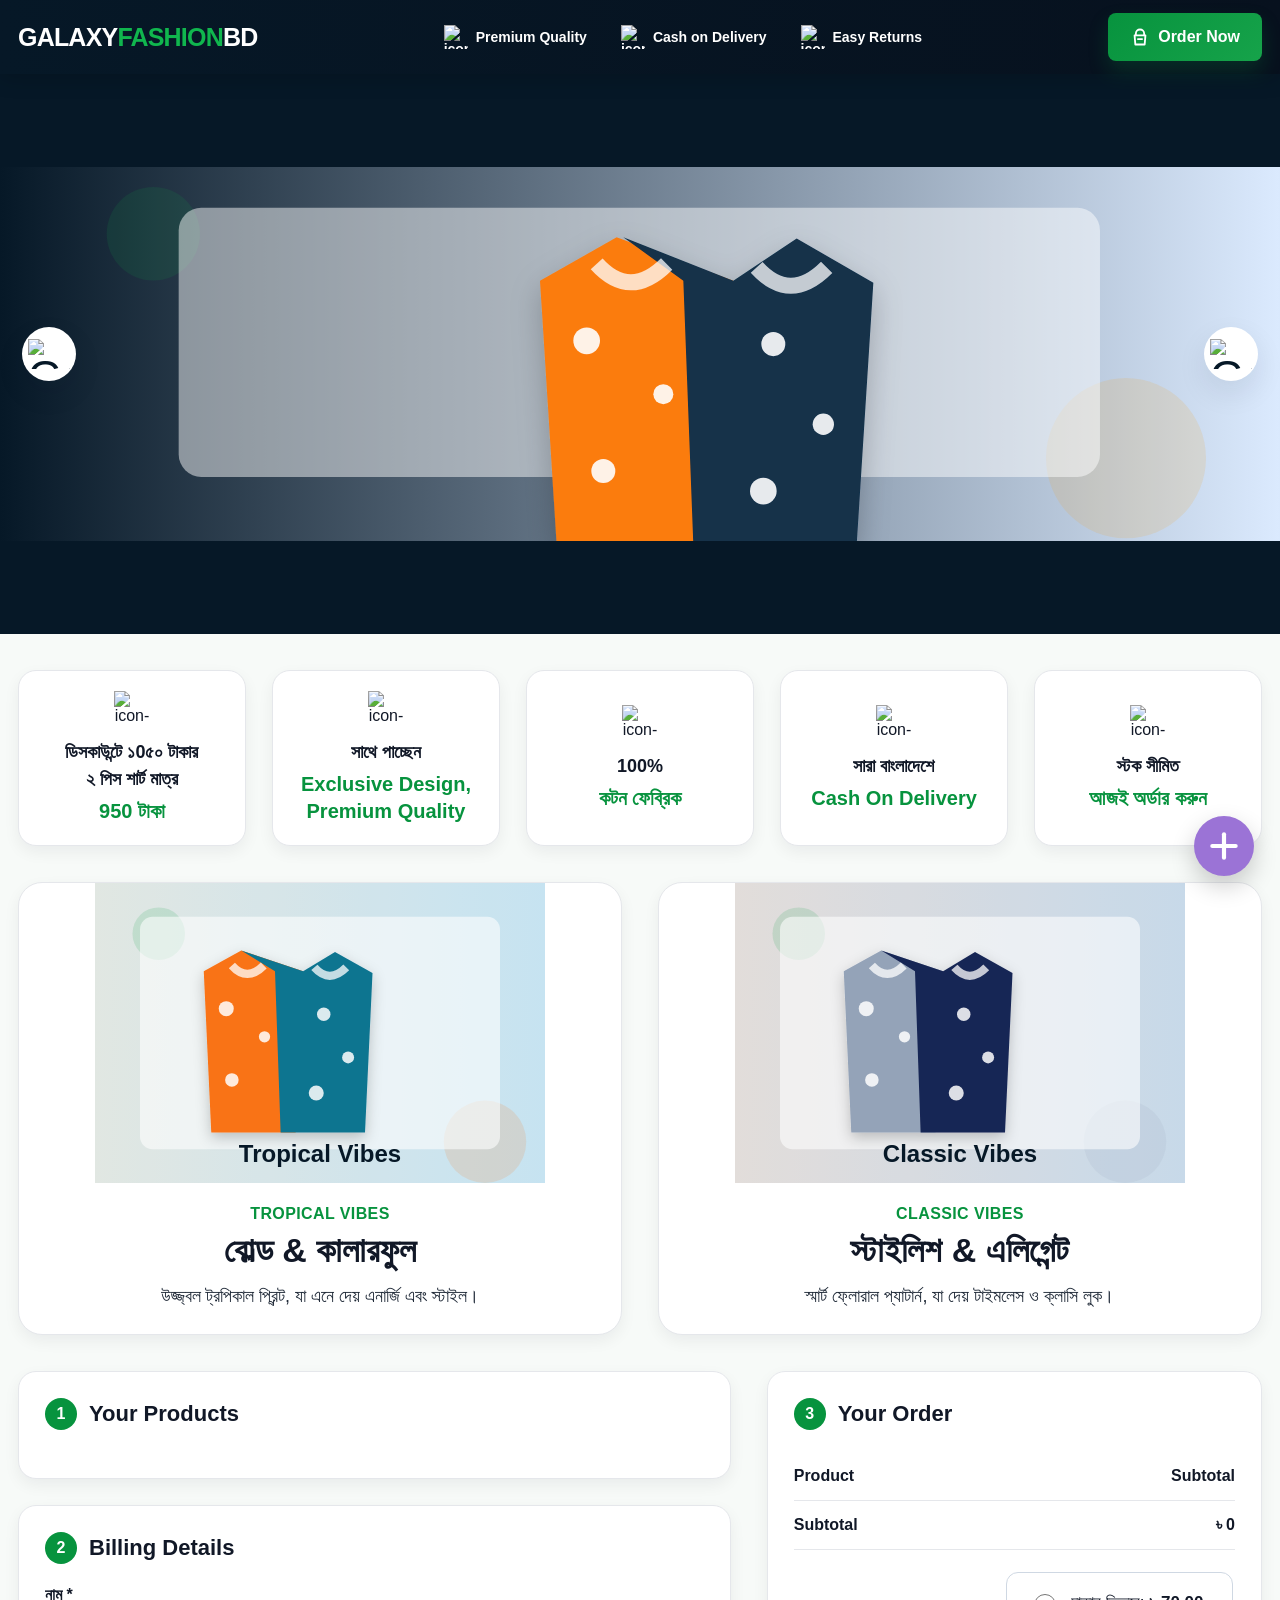
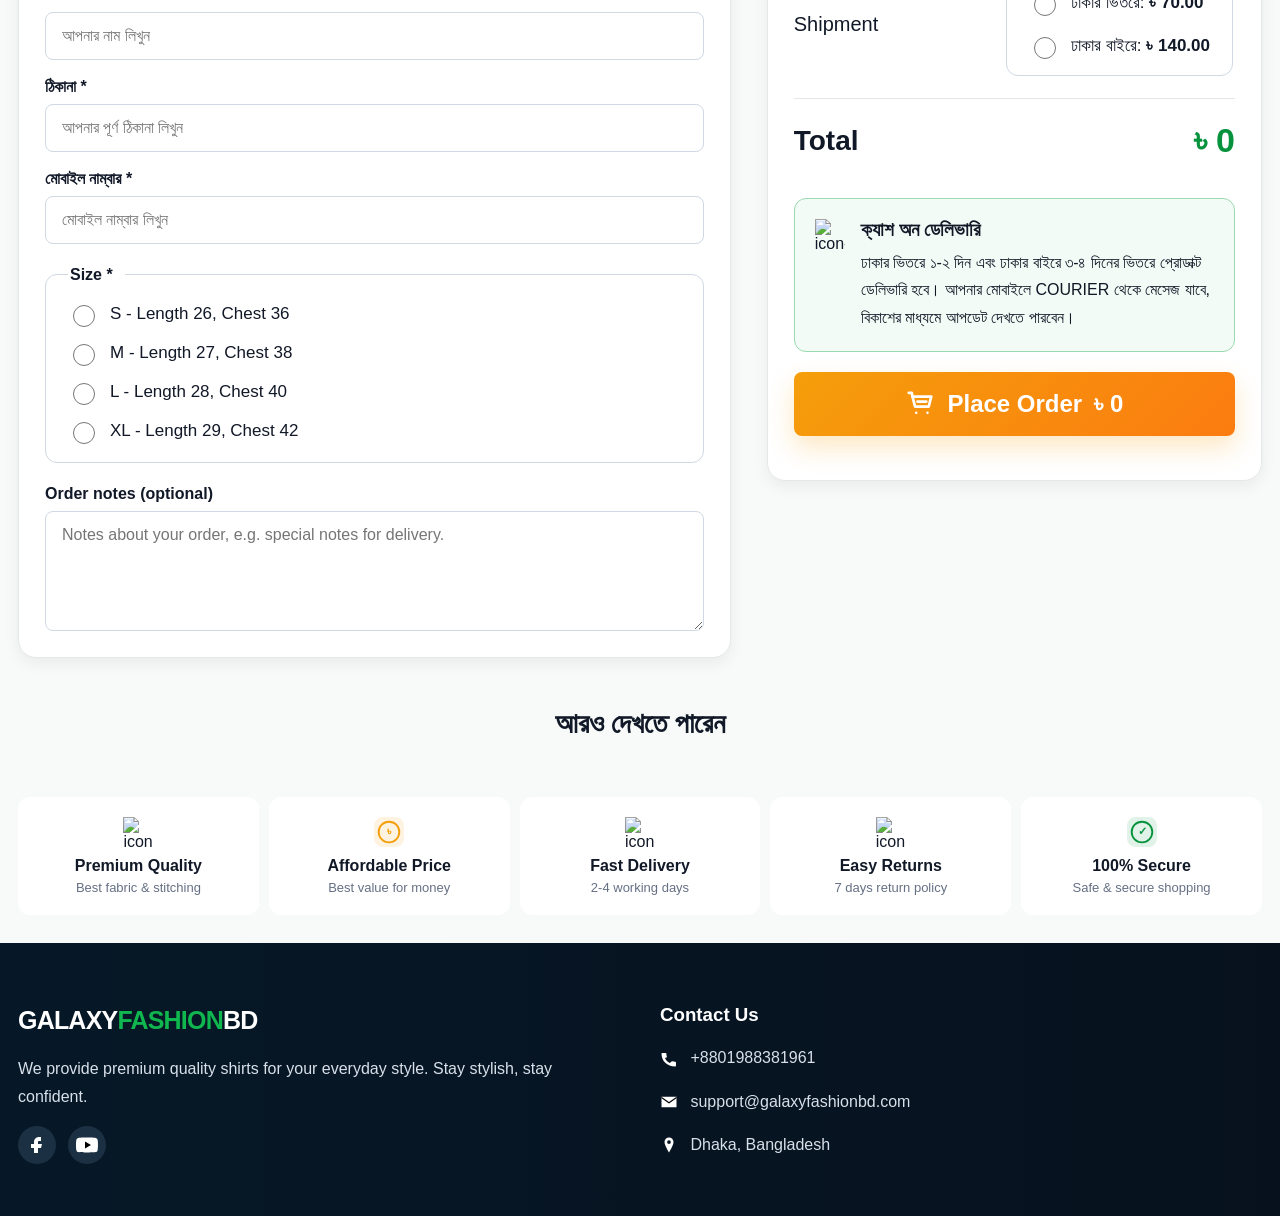
==== index.html @ 57e88d0b "Updted" ====
<!DOCTYPE html>
<html lang="bn">
<head>
  <meta charset="UTF-8" />
  <meta name="viewport" content="width=device-width, initial-scale=1.0" />
  <title>Galaxy Fashion BD | Premium Shirt Combo</title>
  <meta name="description" content="Galaxy Fashion BD থেকে প্রিমিয়াম কোয়ালিটির ট্রেন্ডি শার্ট কম্বো অর্ডার করুন। ১০০% কটন ফেব্রিক, ক্যাশ অন ডেলিভারি ও দ্রুত ডেলিভারি সুবিধা।" />
  <meta name="keywords" content="Galaxy Fashion BD, shirt combo Bangladesh, premium shirt, cotton shirt, cash on delivery shirt, men fashion BD" />
  <meta name="author" content="Galaxy Fashion BD" />
  <meta name="robots" content="index, follow" />

  <!-- Open Graph / Facebook -->
  <meta property="og:title" content="Galaxy Fashion BD | Premium Shirt Combo" />
  <meta property="og:description" content="প্রিমিয়াম কোয়ালিটির ট্রেন্ডি শার্ট কম্বো এখনই অর্ডার করুন। Cash On Delivery Available." />
  <meta property="og:image" content="https://yourdomain.com/assets/og-image.jpg" />
  <meta property="og:url" content="https://yourdomain.com/" />
  <meta property="og:type" content="website" />

  <!-- Twitter Card -->
  <meta name="twitter:card" content="summary_large_image" />
  <meta name="twitter:title" content="Galaxy Fashion BD | Premium Shirt Combo" />
  <meta name="twitter:description" content="Premium shirt combo with Cash On Delivery in Bangladesh." />
  <meta name="twitter:image" content="https://yourdomain.com/assets/og-image.jpg" />

  <!-- Favicon -->
  <link rel="icon" type="image/png" href="assets/favicon.png" />
  <link rel="apple-touch-icon" href="assets/apple-touch-icon.png" />

  <!-- Canonical URL -->
  <link rel="canonical" href="https://yourdomain.com/" />

  <link rel="stylesheet" href="styles.css" />
</head>
<body>
  <!-- ================= HEADER SECTION START ================= -->
  <header class="site-header">
    <div class="container header-inner">
      <a class="brand" href="#top">GALAXY<span>FASHION</span>BD</a>

      <nav class="header-trust" aria-label="Trust highlights">
        <span><img src="assets/icon-premium-quality.svg" alt="icon-premium-quality"/> Premium Quality</span>
        <span><img src="assets/icon-cash-on-delivery.svg" alt="icon-cash-on-delivery"/> Cash on Delivery</span>
        <span><img src="assets/icon-easy-returns.svg" alt="icon-easy-returns"/> Easy Returns</span>
      </nav>

      <a class="header-btn" href="#order"><img src="assets/order-now-icon.svg" alt="order-now-icon" /> Order Now</a>
    </div>
  </header>
  <!-- ================= HEADER SECTION END ================= -->

  <main id="top">
    <!-- ================= HERO SLIDER SECTION START =================
      NOTE: Hero section is full width. It is intentionally outside 1140px container.
      Desktop image and mobile image are separate using <picture>.
      Replace hero-desktop/mobile SVG files with your real product banner images.
    =============================================================== -->
    <section class="hero-slider" aria-label="Product hero slider">
      <button class="slider-arrow prev" type="button" aria-label="Previous slide"><img src="assets/left-arrow.png" alt="Galaxy Fashion BD"/></button>

      <div class="hero-track">
        <article class="hero-slide active">
          <picture>
            <source media="(max-width: 767px)" srcset="assets/hero-1-mobile.svg" />
            <img src="assets/hero-1.svg" alt="Galaxy Fashion BD shirt combo banner 1" />
          </picture>
        </article>
        <article class="hero-slide">
          <picture>
            <source media="(max-width: 767px)" srcset="assets/hero-2-mobile.svg" />
            <img src="assets/hero-2.svg" alt="Galaxy Fashion BD shirt combo banner 2" />
          </picture>
        </article>
        <article class="hero-slide">
          <picture>
            <source media="(max-width: 767px)" srcset="assets/hero-3-mobile.svg" />
            <img src="assets/hero-3.svg" alt="Galaxy Fashion BD shirt combo banner 3" />
          </picture>
        </article>
      </div>

      <button class="slider-arrow next" type="button" aria-label="Next slide"><img src="assets/right-arrow.png" alt="Galaxy Fashion BD"/></button>
      <div class="slider-dots" aria-label="Slider dots"></div>
    </section>
    <!-- ================= HERO SLIDER SECTION END ================= -->

    <!-- ================= OFFER HIGHLIGHT CARDS START ================= -->
    <section class="offer-cards section-pad">
      <div class="offer-card"><img src="assets/icon-discount.svg" alt="icon-discount" /><strong>ডিসকাউন্টে ১0৫০ টাকার<br>২ পিস শার্ট মাত্র</strong><b>950 টাকা</b></div>
      <div class="offer-card"><img src="assets/icon-premium-quality.svg" alt="icon-premium-quality" /><strong>সাথে পাচ্ছেন</strong><b>Exclusive Design,<br>Premium Quality</b></div>
      <div class="offer-card"><img src="assets/icon-cotton-fabric.svg" alt="icon-cotton-fabric" /><strong>100%</strong><b>কটন ফেব্রিক</b></div>
      <div class="offer-card"><img src="assets/icon-cash-on-delivery.svg" alt="icon-cash-on-delivery" /><strong>সারা বাংলাদেশে</strong><b>Cash On Delivery</b></div>
      <div class="offer-card"><img src="assets/icon-limited-stock.svg" alt="icon-limited-stock" /><strong>স্টক সীমিত</strong><b>আজই অর্ডার করুন</b></div>
    </section>
    <!-- ================= OFFER HIGHLIGHT CARDS END ================= -->

    <!-- ================= PRODUCT SHOWCASE GRID START ================= -->
    <section class="showcase section-pad">
      <article class="showcase-card">
        <img src="assets/showcase-1.svg" alt="Tropical vibes shirt combo" />
        <div class="showcase-content">
          <span>TROPICAL VIBES</span>
          <h3>বোল্ড & কালারফুল</h3>
          <p>উজ্জ্বল ট্রপিকাল প্রিন্ট, যা এনে দেয় এনার্জি এবং স্টাইল।</p>
        </div>
      </article>

      <article class="showcase-card">
        <img src="assets/showcase-2.svg" alt="Classic vibes shirt combo" />
        <div class="showcase-content">
          <span>CLASSIC VIBES</span>
          <h3>স্টাইলিশ & এলিগেন্ট</h3>
          <p>স্মার্ট ফ্লোরাল প্যাটার্ন, যা দেয় টাইমলেস ও ক্লাসি লুক।</p>
        </div>
      </article>
    </section>
    <!-- ================= PRODUCT SHOWCASE GRID END ================= -->

    <!-- ================= ORDER FORM / CHECKOUT SECTION START =================
      PRICE UPDATE NOTE:
      Main combo price and related product prices are set in script.js products array.
      Delivery charges are set below in data-cost attributes and also handled by JS.
    ======================================================================== -->
    <form id="order" class="section-pad" name="galaxy-fashion-order" method="POST" data-netlify="true" netlify-honeypot="bot-field" action="/thank-you.html">
      <input type="hidden" name="form-name" value="galaxy-fashion-order" />
      <p class="hidden"><label>Don’t fill this out: <input name="bot-field" /></label></p>

      <!-- Hidden fields submitted to Netlify -->
      <input type="hidden" name="order_items" id="orderItemsInput" />
      <input type="hidden" name="product_codes" id="productCodesInput" />
      <input type="hidden" name="subtotal" id="subtotalInput" />
      <input type="hidden" name="delivery_charge" id="deliveryInput" />
      <input type="hidden" name="total_amount" id="totalInput" />

      <div class="checkout">
        <div class="checkout-left">
        <!-- ========== YOUR PRODUCTS START ========== -->
        <section class="panel">
          <h2><span>1</span>Your Products</h2>
          <div id="cartItems" class="cart-items"></div>
        </section>
        <!-- ========== YOUR PRODUCTS END ========== -->

        <!-- ========== BILLING DETAILS START ========== -->
        <section class="panel billing-panel">
          <h2><span>2</span>Billing Details</h2>

          <div class="form-grid simple">
            <label>নাম *<input name="customer_name" required placeholder="আপনার নাম লিখুন" /></label>
            <label>ঠিকানা *<input name="address" required placeholder="আপনার পূর্ণ ঠিকানা লিখুন" /></label>
            <label>মোবাইল নাম্বার *<input name="phone" required pattern="^(?:\+?88)?01[3-9]\d{8}$" placeholder="মোবাইল নাম্বার লিখুন" /></label>
          </div>

          <fieldset class="size-box">
            <legend>Size *</legend>
            <label><input type="radio" name="size" value="S - Length 26, Chest 36" required /> S - Length 26, Chest 36</label>
            <label><input type="radio" name="size" value="M - Length 27, Chest 38" required /> M - Length 27, Chest 38</label>
            <label><input type="radio" name="size" value="L - Length 28, Chest 40" /> L - Length 28, Chest 40</label>
            <label><input type="radio" name="size" value="XL - Length 29, Chest 42" /> XL - Length 29, Chest 42</label>
          </fieldset>

          <label class="note-label">Order notes (optional)<textarea name="order_note" placeholder="Notes about your order, e.g. special notes for delivery."></textarea></label>
        </section>
        <!-- ========== BILLING DETAILS END ========== -->
      </div>

      <!-- ========== ORDER SUMMARY START ========== -->
      <aside class="checkout-right panel">
        <h2><span>3</span>Your Order</h2>

        <div class="summary-head"><strong>Product</strong><strong>Subtotal</strong></div>
        <div id="summaryItems" class="summary-items"></div>

        <div class="summary-row"><b>Subtotal</b><b id="subtotalText">৳ 0</b></div>

        <div class="shipment-row">
          <span>Shipment</span>
          <fieldset class="shipment-box">
            <!-- Delivery price: Dhaka inside = 70 taka -->
            <label><input type="radio" name="shipment" value="inside_dhaka" data-cost="70" required /> ঢাকার ভিতরে: <b>৳ 70.00</b></label>
            <!-- Delivery price: Dhaka outside = 140 taka -->
            <label><input type="radio" name="shipment" value="outside_dhaka" data-cost="140" /> ঢাকার বাইরে: <b> ৳ 140.00</b></label>
          </fieldset>
        </div>

        <div class="summary-total"><b>Total</b><strong id="totalText">৳ 0</strong></div>

        <div class="delivery-note">
          <img src="assets/icon-cash-on-delivery.svg" alt="icon-cash-on-delivery" />
          <div>
            <h3>ক্যাশ অন ডেলিভারি</h3>
            <p>ঢাকার ভিতরে ১-২ দিন এবং ঢাকার বাইরে ৩-৪ দিনের ভিতরে প্রোডাক্ট ডেলিভারি হবে। আপনার মোবাইলে COURIER থেকে মেসেজ যাবে, বিকাশের মাধ্যমে আপডেট দেখতে পারবেন।</p>
          </div>
        </div>
        <div class="order-button-wrap">
        <button class="place-order" type="submit"><img src="assets/place-order-icon-white.svg" alt="place-order-icon" /> Place Order <span id="buttonTotal">৳ 0</span></button>
      </div>
      </aside>
      </div>
      <!-- ========== ORDER SUMMARY END ========== -->

      
    </form>
    <!-- ================= ORDER FORM / CHECKOUT SECTION END ================= -->

    <!-- ================= RELATED PRODUCTS START ================= -->
    <section class="related section-pad">
      <h2>আরও দেখতে পারেন</h2>
      <div class="product-row" id="relatedProducts"></div>
    </section>
    <!-- ================= RELATED PRODUCTS END ================= -->

    <!-- ================= WHY CHOOSE US START ================= -->
    <section class="why section-pad">
      <div><img src="assets/icon-premium-quality.svg" alt="icon-premium-quality" /><b>Premium Quality</b><span>Best fabric & stitching</span></div>
      <div><img src="assets/icon-price.svg" alt="" /><b>Affordable Price</b><span>Best value for money</span></div>
      <div><img src="assets/icon-fast-delivery.svg" alt="icon-price" /><b>Fast Delivery</b><span>2-4 working days</span></div>
      <div><img src="assets/icon-easy-returns.svg" alt="icon-easy-returns" /><b>Easy Returns</b><span>7 days return policy</span></div>
      <div><img src="assets/icon-secure.svg" alt="icon-secure" /><b>100% Secure</b><span>Safe & secure shopping</span></div>
    </section>
    <!-- ================= WHY CHOOSE US END ================= -->
  </main>

  <!-- ================= FOOTER SECTION START ================= -->
  <footer class="footer">
    <div class="container footer-inner">
      <div>
        <h2>GALAXY<span>FASHION</span>BD</h2>
        <p>We provide premium quality shirts for your everyday style. Stay stylish, stay confident.</p>
        <div class="socials">
          <a href="#"><img src="assets/icon-facebook.svg" alt="Facebook" /></a>
          <a href="#"><img src="assets/icon-youtube.svg" alt="YouTube Icon" /></a>
        </div>
      </div>

      <div>
        <h3>Contact Us</h3>
        <p><img src="assets/icon-phone.svg" alt="phone" /> +8801988381961</p>
        <p><img src="assets/icon-email.svg" alt="email" /> support@galaxyfashionbd.com</p>
        <p><img src="assets/icon-location.svg" alt="location" /> Dhaka, Bangladesh</p>
      </div>
    </div>
  </footer>
  <!-- ================= FOOTER SECTION END ================= -->

  <!-- ================= FLOATING CONTACT BUTTON START ================= -->
  <div class="fab collapsed" id="fab">
    <a class="fab-action" href="tel:+8801988381961"><img src="assets/icon-phone.svg" alt="Call" /></a>
    <a class="fab-action" href="https://wa.me/8801988381961?text=আমি%20এই%20প্রোডাক্টটি%20সম্পর্কে%20জানতে%20চাই" target="_blank" rel="noopener"><img src="assets/whatsapp.png" alt="WhatsApp" /></a>
    <button class="fab-main" type="button" aria-label="Open contact buttons"><span><img src="assets/plus-icon-white.svg" alt="Galaxy Fashion BD"/></span></button>
  </div>
  <!-- ================= FLOATING CONTACT BUTTON END ================= -->

  <!-- ================= PRODUCT LIGHTBOX START ================= -->
  <div class="lightbox" id="lightbox" aria-hidden="true">
    <button class="lightbox-close" type="button" aria-label="Close lightbox"><img src="assets/close.png" alt="Close"/></button>
    <div class="lightbox-content">
      <button class="lightbox-arrow lb-prev" type="button" aria-label="Previous image"><img src="assets/left-arrow.png" alt="arrow"/></button>
      <img id="lightboxImage" alt="Product preview" />
      <button class="lightbox-arrow lb-next" type="button" aria-label="Next image"><img src="assets/right-arrow.png" alt="arrow"/></button>
    </div>
    <div class="lightbox-thumbs" id="lightboxThumbs"></div>
  </div>
  <!-- ================= PRODUCT LIGHTBOX END ================= -->

  <script src="script.js"></script>
</body>
</html>
---- styles.css ----
/* =========================================================
   GALAXY FASHION BD - GLOBAL DESIGN VARIABLES
   Change font, colors, spacing, radius, container width here.
========================================================= */
:root {
   --container-width: 1440px;
   /* Main content container width */
   --container-gap: 36px;

   --font-family: Inter, "Segoe UI", Arial, sans-serif;
   --font-size-base: 16px;
   --font-size-small: 14px;
   --font-size-h2: 22px;
   --font-size-h3: 20px;

   --color-dark: #061827;
   --color-dark-2: #09243a;
   --color-green: #07933e;
   --color-green-2: #16a34a;
   --color-orange: #f59e0b;
   --color-orange-2: #fb7c10;
   --color-bg: #f7faf8;
   --color-card: #ffffff;
   --color-text: #111827;
   --color-muted: #667085;
   --color-border: #e5e7eb;
   --color-soft-green: #f2fbf5;

   --radius-sm: 8px;
   --radius-md: 12px;
   --radius-lg: 18px;
   --radius-xl: 24px;

   --shadow-sm: 0 6px 16px rgba(6, 24, 39, .06);
   --shadow-md: 0 12px 30px rgba(6, 24, 39, .09);
   --shadow-hover: 0 18px 38px rgba(6, 24, 39, .16);

   --space-xs: 8px;
   --space-sm: 12px;
   --space-md: 18px;
   --space-lg: 26px;
   --space-xl: 36px;
   --header-height: 74px;
}

/* ================= RESET / BASE START ================= */
* {
   box-sizing: border-box
}

html {
   scroll-behavior: smooth
}

body {
   margin: 0;
   font-family: var(--font-family);
   font-size: var(--font-size-base);
   background: var(--color-bg);
   color: var(--color-text)
}

img {
   max-width: 100%;
   display: block
}

a {
   text-decoration: none;
   color: inherit
}

button,
input,
textarea {
   font-family: inherit
}

.hidden {
   display: none !important
}

.container,
.section-pad {
   width: min(var(--container-width), calc(100% - var(--container-gap)));
   margin-inline: auto
}

/* ================= RESET / BASE END ================= */

/* ================= HEADER SECTION START ================= */
.site-header {
   position: sticky;
   top: 0;
   z-index: 50;
   height: var(--header-height);
   background: linear-gradient(90deg, var(--color-dark), #07111e);
   color: #fff;
   box-shadow: 0 4px 20px rgba(0, 0, 0, .18)
}

.header-inner {
   height: 100%;
   display: flex;
   align-items: center;
   justify-content: space-between;
   gap: var(--space-md)
}

.brand,
.footer h2 {
   font-weight: 900;
   font-size: 25px;
   letter-spacing: -.8px;
   white-space: nowrap
}

.brand span,
.footer span {
   color: #10b64e
}

.header-trust {
   display: flex;
   align-items: center;
   gap: 34px;
   font-weight: 800;
   font-size: var(--font-size-small)
}

.header-trust span,
.header-btn {
   display: inline-flex;
   align-items: center;
   gap: 8px
}

.header-trust img {
   width: 24px;
   height: 24px;
   object-fit: contain
}

.header-btn {
   background: linear-gradient(135deg, var(--color-green), var(--color-green-2));
   color: #fff;
   border: 0;
   border-radius: var(--radius-sm);
   padding: 14px 22px;
   font-weight: 900;
   box-shadow: 0 10px 20px rgba(7, 147, 62, .22)
}

.header-btn img {
   width: 20px;
   height: 20px
}

/* ================= HEADER SECTION END ================= */

/* ================= HERO SLIDER START =================
   Hero is full width and only image based.
====================================================== */
.hero-slider {
   position: relative;
   overflow: hidden;
   background: var(--color-dark)
}

.hero-track {
   height: 560px;
   position: relative
}

.hero-slide {
   position: absolute;
   inset: 0;
   opacity: 0;
   visibility: hidden;
   transition: opacity .55s ease, visibility .55s ease
}

.hero-slide.active {
   opacity: 1;
   visibility: visible
}

.hero-slide picture,
.hero-slide img {
   width: 100%;
   height: 100%;
   display: block
}

.hero-slide img {
   object-fit: contain;
}

.slider-arrow {
   position: absolute;
   top: 50%;
   transform: translateY(-50%);
   z-index: 4;
   width: 54px;
   height: 54px;
   border-radius: 50%;
   border: 0;
   background: #fff;
   color: var(--color-dark);
   font-size: 44px;
   line-height: 1;
   cursor: pointer;
   box-shadow: var(--shadow-md);
   display: flex;
   justify-content: center;
   align-items: center;
}
.slider-arrow img{
   height: 30px;
}

.slider-arrow.prev {
   left: 22px
}

.slider-arrow.next {
   right: 22px
}

.slider-dots {
   position: absolute;
   left: 50%;
   bottom: 28px;
   transform: translateX(-50%);
   display: flex;
   gap: 10px;
   z-index: 5
}

.slider-dots button {
   width: 13px;
   height: 13px;
   border-radius: 999px;
   border: 0;
   background: rgba(255, 255, 255, .72);
   cursor: pointer;
   transition: .25s
}

.slider-dots button.active {
   width: 34px;
   background: var(--color-green)
}

/* ================= HERO SLIDER END ================= */

/* ================= OFFER HIGHLIGHT CARDS START ================= */
.offer-cards {
   display: grid;
   grid-template-columns: repeat(5, 1fr);
   gap: var(--space-lg);
   padding: var(--space-xl) 0
}

.offer-card {
   background: var(--color-card);
   border: 1px solid var(--color-border);
   border-radius: var(--radius-lg);
   min-height: 150px;
   display: flex;
   flex-direction: column;
   align-items: center;
   justify-content: center;
   text-align: center;
   padding: 20px;
   box-shadow: var(--shadow-sm);
   transition: transform .25s ease, box-shadow .25s ease, border-color .25s ease
}

.offer-card:hover {
   transform: translateY(-5px);
   box-shadow: var(--shadow-hover);
   border-color: #b8e2c7
}

.offer-card img {
   width: 36px;
   height: 36px;
   object-fit: contain;
   margin-bottom: 12px
}

.offer-card strong {
   line-height: 1.45;
   font-size: 18px
}

.offer-card b {
   color: var(--color-green);
   font-size: 20px;
   margin-top: 6px;
   line-height: 1.35
}

/* ================= OFFER HIGHLIGHT CARDS END ================= */

/* ================= PRODUCT SHOWCASE GRID START ================= */
.showcase {
   display: grid;
   grid-template-columns: repeat(2, 1fr);
   gap: var(--space-xl);
   padding-bottom: var(--space-xl)
}

.showcase-card {
   background: var(--color-card);
   border: 1px solid var(--color-border);
   border-radius: var(--radius-xl);
   overflow: hidden;
   box-shadow: var(--shadow-sm);
   transition: transform .25s ease, box-shadow .25s ease
}

.showcase-card:hover {
   transform: translateY(-4px);
   box-shadow: var(--shadow-hover)
}

.showcase-card>img {
   width: 100%;
   height: 300px;
   object-fit: contain;
}

.showcase-content {
   padding: 22px 26px;
   text-align: center
}

.showcase-content span {
   color: var(--color-green);
   font-weight: 900;
   letter-spacing: .4px
}

.showcase-content h3 {
   font-size: 34px;
   margin: 8px 0 12px;
   line-height: 1.15
}

.showcase-content p {
   font-size: 18px;
   line-height: 1.65;
   margin: 0;
   color: #1f2937
}

/* ================= PRODUCT SHOWCASE GRID END ================= */

/* ================= CHECKOUT SECTION START ================= */
.checkout {
   display: grid;
   grid-template-columns: 1.18fr .82fr;
   gap: var(--space-xl);
   align-items: start;
   padding-bottom: 0
}

.checkout-left {
   display: grid;
   gap: var(--space-lg)
}

.panel {
   background: var(--color-card);
   border: 1px solid var(--color-border);
   border-radius: var(--radius-lg);
   box-shadow: var(--shadow-sm);
   padding: 26px
}

.panel h2 {
   display: flex;
   align-items: center;
   gap: 12px;
   margin: 0 0 22px;
   font-size: var(--font-size-h2)
}

.panel h2 span {
   width: 32px;
   height: 32px;
   border-radius: 50%;
   background: var(--color-green);
   color: #fff;
   display: grid;
   place-items: center;
   font-size: 16px;
   font-weight: 900
}

/* ================= CHECKOUT SECTION END ================= */

/* ================= CART / YOUR PRODUCTS START ================= */
.cart-items {
   display: grid;
   gap: 16px
}

.cart-item {
   display: grid;
   grid-template-columns: 92px 1fr auto;
   align-items: center;
   gap: 16px;
   border: 1px solid var(--color-border);
   border-radius: var(--radius-md);
   padding: 16px;
   background: #fff;
   transition: .25s
}

.cart-item:first-child {
   border-color: #a7e0b9;
   background: linear-gradient(90deg, #f4fff7, #fff)
}

.cart-item:hover {
   box-shadow: var(--shadow-sm)
}

.cart-item img {
   width: 86px;
   height: 76px;
   object-fit: cover;
   border-radius: 8px
}

.cart-item h3 {
   font-size: 16px;
   margin: 0 0 4px
}

.cart-item p {
   margin: 3px 0;
   color: var(--color-muted);
   font-size: 13px
}

.qty {
   margin-top: 10px;
   display: inline-flex;
   align-items: center;
   border: 1px solid var(--color-border);
   border-radius: 8px;
   overflow: hidden;
   background: #fff
}

.qty button {
   width: 38px;
   height: 32px;
   border: 0;
   background: #fff;
   font-size: 20px;
   cursor: pointer
}

.qty span {
   min-width: 44px;
   text-align: center;
   border-inline: 1px solid var(--color-border);
   height: 32px;
   line-height: 32px
}

.item-price {
   font-weight: 900;
   font-size: 18px;
   white-space: nowrap
}

/* ================= CART / YOUR PRODUCTS END ================= */

/* ================= BILLING DETAILS FORM START ================= */
.form-grid.simple {
   display: grid;
   gap: 18px
}

.form-grid label,
.note-label {
   display: grid;
   gap: 8px;
   font-weight: 800
}

input,
textarea {
   width: 100%;
   border: 1px solid #cfd8e3;
   border-radius: var(--radius-sm);
   padding: 14px 16px;
   font-size: 16px;
   background: #fff;
   outline: none;
   
}

input:focus,
textarea:focus {
   border-color: var(--color-green);
   box-shadow: 0 0 0 4px rgba(7, 147, 62, .12)
}

.size-box {
   border: 1px solid #cfd8e3;
   border-radius: var(--radius-md);
   padding: 18px 22px;
   margin: 22px 0;
   display: grid;
   gap: 14px
}

.size-box legend {
   font-weight: 900;
   padding-right: 12px
}

.size-box label {
   display: flex;
   align-items: center;
   gap: 12px;
   font-size: 17px;
   cursor: pointer
}

.size-box input {
   width: 22px;
   height: 22px;
   accent-color: var(--color-green)
}

textarea {
   min-height: 120px;
   resize: vertical
}

.note-label {
   margin-top: 0
}

/* ================= BILLING DETAILS FORM END ================= */

/* ================= ORDER SUMMARY START ================= */
.checkout-right {
   position: sticky;
   top: calc(var(--header-height) + 20px)
}

.summary-head,
.summary-row,
.summary-total {
   display: flex;
   align-items: center;
   justify-content: space-between;
   gap: 20px;
   padding: 15px 0;
   border-bottom: 1px solid var(--color-border)
}

.summary-item {
   display: grid;
   grid-template-columns: 70px 1fr auto;
   align-items: center;
   gap: 14px;
   padding: 14px 0;
   border-bottom: 1px solid var(--color-border)
}

.summary-item img {
   width: 64px;
   height: 64px;
   object-fit: cover;
   border-radius: 7px
}

.summary-item h3 {
   font-size: 16px;
   margin: 0 0 4px
}

.summary-item p {
   margin: 0;
   color: var(--color-muted)
}

.shipment-row {
   display: grid;
   grid-template-columns: 1fr auto;
   align-items: center;
   gap: 18px;
   padding: 22px 0;
   border-bottom: 1px solid var(--color-border)
}

.shipment-row>span {
   font-size: 20px
}

.shipment-box {
   border: 1px solid #cfd8e3;
   border-radius: var(--radius-md);
   padding: 16px 22px;
   display: grid;
   gap: 16px;
   min-width: 220px
}

.shipment-box label {
   font-size: 17px;
   line-height: 1.6;
   cursor: pointer
}

.shipment-box input {
   width: 22px;
   height: 22px;
   margin-right: 10px;
   accent-color: var(--color-green);
   vertical-align: middle
}

.summary-total {
   border-bottom: 0;
   padding-top: 22px
}
.summary-total b{
      font-size: 28px
   }

.summary-total strong {
   font-size: 34px;
   color: var(--color-green)
}

.delivery-note {
   display: flex;
   gap: 16px;
   border: 1px solid #9bd9b2;
   background: var(--color-soft-green);
   border-radius: var(--radius-md);
   padding: 20px;
   margin-top: 22px
}

.delivery-note img {
   width: 30px;
   height: 30px
}

.delivery-note h3 {
   margin: 0 0 8px
}

.delivery-note p {
   margin: 0;
   line-height: 1.7
}

.order-button-wrap {
   grid-column: 1/-1;
   background: #fff;
   padding: 0 0 18px;
   border-radius: 0 0 var(--radius-lg) var(--radius-lg);
   margin-top: 20px;
}

.place-order {
   width: 100%;
   min-height: 64px;
   background: linear-gradient(135deg, var(--color-orange), var(--color-orange-2));
   color: #fff;
   border: 0;
   border-radius: var(--radius-sm);
   font-size: 24px;
   font-weight: 900;
   display: flex;
   align-items: center;
   justify-content: center;
   gap: 12px;
   cursor: pointer;
   box-shadow: 0 12px 26px rgba(245, 158, 11, .24)
}

.place-order img {
   width: 30px;
}

/* ================= ORDER SUMMARY END ================= */

/* ================= RELATED PRODUCTS START ================= */
.related {
   margin-top: 50px;
   text-align: center
}

.related h2 {
   margin: 0 0 20px;
   font-size: 28px
}

.product-row {
   display: grid;
   grid-template-columns: repeat(5, 1fr);
   gap: 22px
}

.product-card {
   background: #fff;
   border: 1px solid var(--color-border);
   border-radius: 14px;
   overflow: hidden;
   box-shadow: var(--shadow-sm);
   transition: transform .25s ease, box-shadow .25s ease
}

.product-card:hover {
   transform: translateY(-5px);
   box-shadow: var(--shadow-hover)
}

.product-card img {
   height: 170px;
   width: 100%;
   object-fit: cover;
   cursor: zoom-in
}

.product-card h3 {
   font-size: 15px;
   margin: 14px 10px 4px
}

.product-card b {
   color: var(--color-green)
}

.add-btn {
   width: calc(100% - 26px);
   margin: 13px;
   border: 1px solid var(--color-green);
   background: #fff;
   color: var(--color-green);
   border-radius: 6px;
   height: 40px;
   font-weight: 900;
   cursor: pointer
}

.add-btn.added {
   background: var(--color-green);
   color: #fff
}

/* ================= RELATED PRODUCTS END ================= */

/* ================= WHY CHOOSE US START ================= */
.why {
   display: grid;
   grid-template-columns: repeat(5, 1fr);
   gap: 10px;
   text-align: center;
   margin-top: 36px
}

.why div {
   background: #fff;
   padding: 20px;
   border-radius: 12px
}

.why img {
   width: 30px;
   height: 30px;
   margin: 0 auto 10px
}

.why b,
.why span {
   display: block
}

.why span {
   font-size: 13px;
   color: var(--color-muted);
   margin-top: 5px
}

/* ================= WHY CHOOSE US END ================= */

/* ================= FOOTER SECTION START ================= */
.footer {
   background: linear-gradient(90deg, var(--color-dark), #07111e);
   color: #fff;
   margin-top: 28px;
   padding: 42px 0
}

.footer-inner {
   display: grid;
   grid-template-columns: 1fr 1fr;
   gap: 40px
}

.footer p {
   color: #d8e0ea;
   line-height: 1.7
}

.footer p img {
   width: 18px;
   height: 18px;
   display: inline-block;
   vertical-align: middle;
   margin-right: 8px
}

.socials {
   display: flex;
   gap: 12px
}

.socials a {
   width: 38px;
   height: 38px;
   border-radius: 50%;
   background: #1b3043;
   display: grid;
   place-items: center
}

.socials img {
   width: 24px;
   height: 24px
}

/* ================= FOOTER SECTION END ================= */

/* ================= FLOATING CONTACT BUTTON START ================= */
.fab {
   position: fixed;
   right: 26px;
   bottom: 24px;
   z-index: 80;
   display: flex;
   gap: 12px;
   align-items: center
}

.fab-action,
.fab-main {
   width: 60px;
   height: 60px;
   border-radius: 50%;
   border: 0;
   display: grid;
   place-items: center;
   box-shadow: 0 10px 24px #0003;
   transition: transform .28s ease, opacity .28s ease
}

.fab-action:first-child {
   background: #10d883
}

.fab-action:nth-child(2) {
   background: #25d366
}

.fab-action img {
   width: 40px;
}

.fab-main {
   background: #9b73d6;
   color: #fff;
   cursor: pointer;
   font-size: 34px
}

.fab-main span {
   display: block;
   line-height: 1;
   transition: transform .28s ease
}
.fab-main span img{
   height: 40px;
}

.fab:not(.collapsed) .fab-main span {
   transform: rotate(45deg)
}

.fab.collapsed .fab-action {
   opacity: 0;
   transform: translateX(22px) scale(.8);
   pointer-events: none
}

/* ================= FLOATING CONTACT BUTTON END ================= */

/* ================= LIGHTBOX START ================= */
.lightbox {
   position: fixed;
   inset: 0;
   background: rgba(0, 0, 0, .82);
   z-index: 100;
   display: none;
   align-items: center;
   justify-content: center;
   flex-direction: column;
   padding: 28px
}

.lightbox.open {
   display: flex
}

.lightbox-content {
   position: relative;
   display: flex;
   align-items: center;
   justify-content: center
}

.lightbox-content>img {
   height: 300px;
   width: 40vw;
   border-radius: 16px;
   background: #fff;
   box-shadow: 0 20px 70px rgba(0, 0, 0, .35)
}

.lightbox-close,
.lightbox-arrow {
   position: absolute;
   border: 0;
   border-radius: 50%;
   background: #fff;
   color: #111;
   cursor: pointer;
   z-index: 2
}

.lightbox-close {
   top: 22px;
   right: 24px;
   width: 54px;
   height: 54px;
   font-size: 38px
}

.lightbox-arrow {
   top: 50%;
   transform: translateY(-50%);
   width: 54px;
   height: 54px;
   font-size: 40px;
   display: flex;
   justify-content: center;
   align-items: center;
}
.lightbox-arrow img{
   height: 30px;
}

.lb-prev {
   left: -78px
}

.lb-next {
   right: -78px
}

.lightbox-thumbs {
   display: flex;
   gap: 10px;
   margin-top: 16px
}

.lightbox-thumbs img {
   width: 78px;
   height: 62px;
   object-fit: cover;
   border: 3px solid transparent;
   border-radius: 8px;
   cursor: pointer;
   background: #fff
}

.lightbox-thumbs img.active {
   border-color: var(--color-green)
}

/* ================= LIGHTBOX END ================= */

/* ================= RESPONSIVE START ================= */
@media(max-width:1100px) {
   .header-trust {
      display: none
   }

   .offer-cards,
   .why {
      grid-template-columns: repeat(2, 1fr)
   }

   .showcase,
   .checkout {
      grid-template-columns: 1fr
   }

   .checkout-right {
      position: static
   }

   .product-row {
      grid-template-columns: repeat(2, 1fr)
   }

   .order-button-wrap {
      padding-top: 0
   }

   .lightbox-content>img {
      max-width: 74vw
   }

   .lb-prev {
      left: -64px
   }

   .lb-next {
      right: -64px
   }
}

@media(max-width:767px) {
   :root {
      --container-gap: 22px;
      --header-height: 66px
   }

   .brand {
      font-size: 20px
   }

   .header-btn {
      padding: 11px 12px;
      font-size: 13px
   }

   .hero-track {
      height: 430px
   }

   .slider-arrow {
      width: 40px;
      height: 40px;
      font-size: 32px
   }
   .slider-arrow img{
   height: 20px;
}

   .slider-arrow.prev {
      left: 12px
   }

   .slider-arrow.next {
      right: 12px
   }

   .offer-cards {
      grid-template-columns: 1fr;
      gap: 14px
   }

   .offer-card {
      min-height: 125px
   }

   .showcase {
      gap: 18px
   }

   .showcase-card>img {
      height: 230px
   }

   .showcase-content h3 {
      font-size: 28px
   }

   .checkout {
      width: 100%;
      gap: 18px
   }

   .panel {
      padding: 18px
   }

   .cart-item {
      grid-template-columns: 64px 1fr;
      position: relative
   }

   .cart-item img {
      width: 60px;
      height: 60px
   }

   .item-price {
      grid-column: 2;
      text-align: left
   }

   .summary-item {
      grid-template-columns: 55px 1fr auto
   }

   .summary-item img {
      width: 50px;
      height: 50px
   }

   .shipment-row {
      grid-template-columns: 1fr
   }

   .shipment-box {
      margin-top: 12px;
      width: 100%
   }
   .summary-total b{
      font-size: 22px
   }


   .summary-total strong {
      font-size: 28px
   }

   .delivery-note {
      padding: 16px
   }

   .place-order {
      font-size: 18px
   }

   .product-row {
      grid-template-columns: 1fr
   }

   .why {
      grid-template-columns: 1fr
   }

   .footer-inner {
      grid-template-columns: 1fr
   }

   .footer {
      padding-bottom: 110px
   }

   .fab {
      right: 14px;
      bottom: 16px
   }

   .fab-action,
   .fab-main {
      width: 52px;
      height: 52px
   }
   .fab-action img {
   width: 30px;
}

   .lightbox {
      padding: 18px
   }

   .lightbox-content>img {
      width: 70vw;
      height: 300px;
   }
   .lightbox-arrow img{
      height: 20px;
   }
   .lightbox-close {
      top: 18px;
      right: 18px;
      width: 40px;
      height: 40px;
      font-size: 38px
   }

   .lightbox-arrow {
      width: 35px;
      height: 35px;
   }
   .lb-prev {
      left: -52px
   }

   .lb-next {
      right: -52px
   }

   .lightbox-close {
      width: 35px;
      height: 35px;
      font-size: 34px
   }

   .lightbox-thumbs img {
      width: 52px;
      height: 40px
   }
}

/* ================= RESPONSIVE END ================= */



/* Thank You Page Start */
.thank-you-page {
  min-height: 100vh;
  display: flex;
  align-items: center;
  justify-content: center;
  background: #f6faf7;
  padding: 24px;
}

.thank-you-card {
  max-width: 560px;
  width: 100%;
  background: #ffffff;
  text-align: center;
  padding: 48px 32px;
  border-radius: 24px;
  box-shadow: 0 20px 60px rgba(8, 26, 44, 0.12);
  border: 1px solid #e5e7eb;
}

.thank-you-icon {
  width: 72px;
  height: 72px;
  margin: 0 auto 18px;
}

.thank-you-icon img {
  width: 100%;
  height: 100%;
  object-fit: contain;
}

.thank-you-card h1 {
  font-size: 42px;
  color: #16a34a;
  margin-bottom: 10px;
}

.thank-you-card h2 {
  font-size: 24px;
  color: #081a2c;
  margin-bottom: 16px;
}

.thank-you-card p {
  font-size: 17px;
  line-height: 1.7;
  color: #334155;
}

.thank-you-info {
  margin: 24px 0;
  padding: 18px;
  background: #f0fdf4;
  border: 1px solid #bbf7d0;
  border-radius: 16px;
}

.thank-you-info-item {
  display: flex;
  align-items: center;
  justify-content: center;
  gap: 10px;
  margin: 8px 0;
  font-size: 16px;
  font-weight: 600;
  color: #081a2c;
}

.thank-you-info-item img {
  width: 22px;
  height: 22px;
  object-fit: contain;
}

.thank-you-btn {
  display: inline-flex;
  align-items: center;
  justify-content: center;
  background: #16a34a;
  color: #ffffff;
  padding: 15px 28px;
  border-radius: 12px;
  text-decoration: none;
  font-weight: 700;
}
/* Thank You Page End */
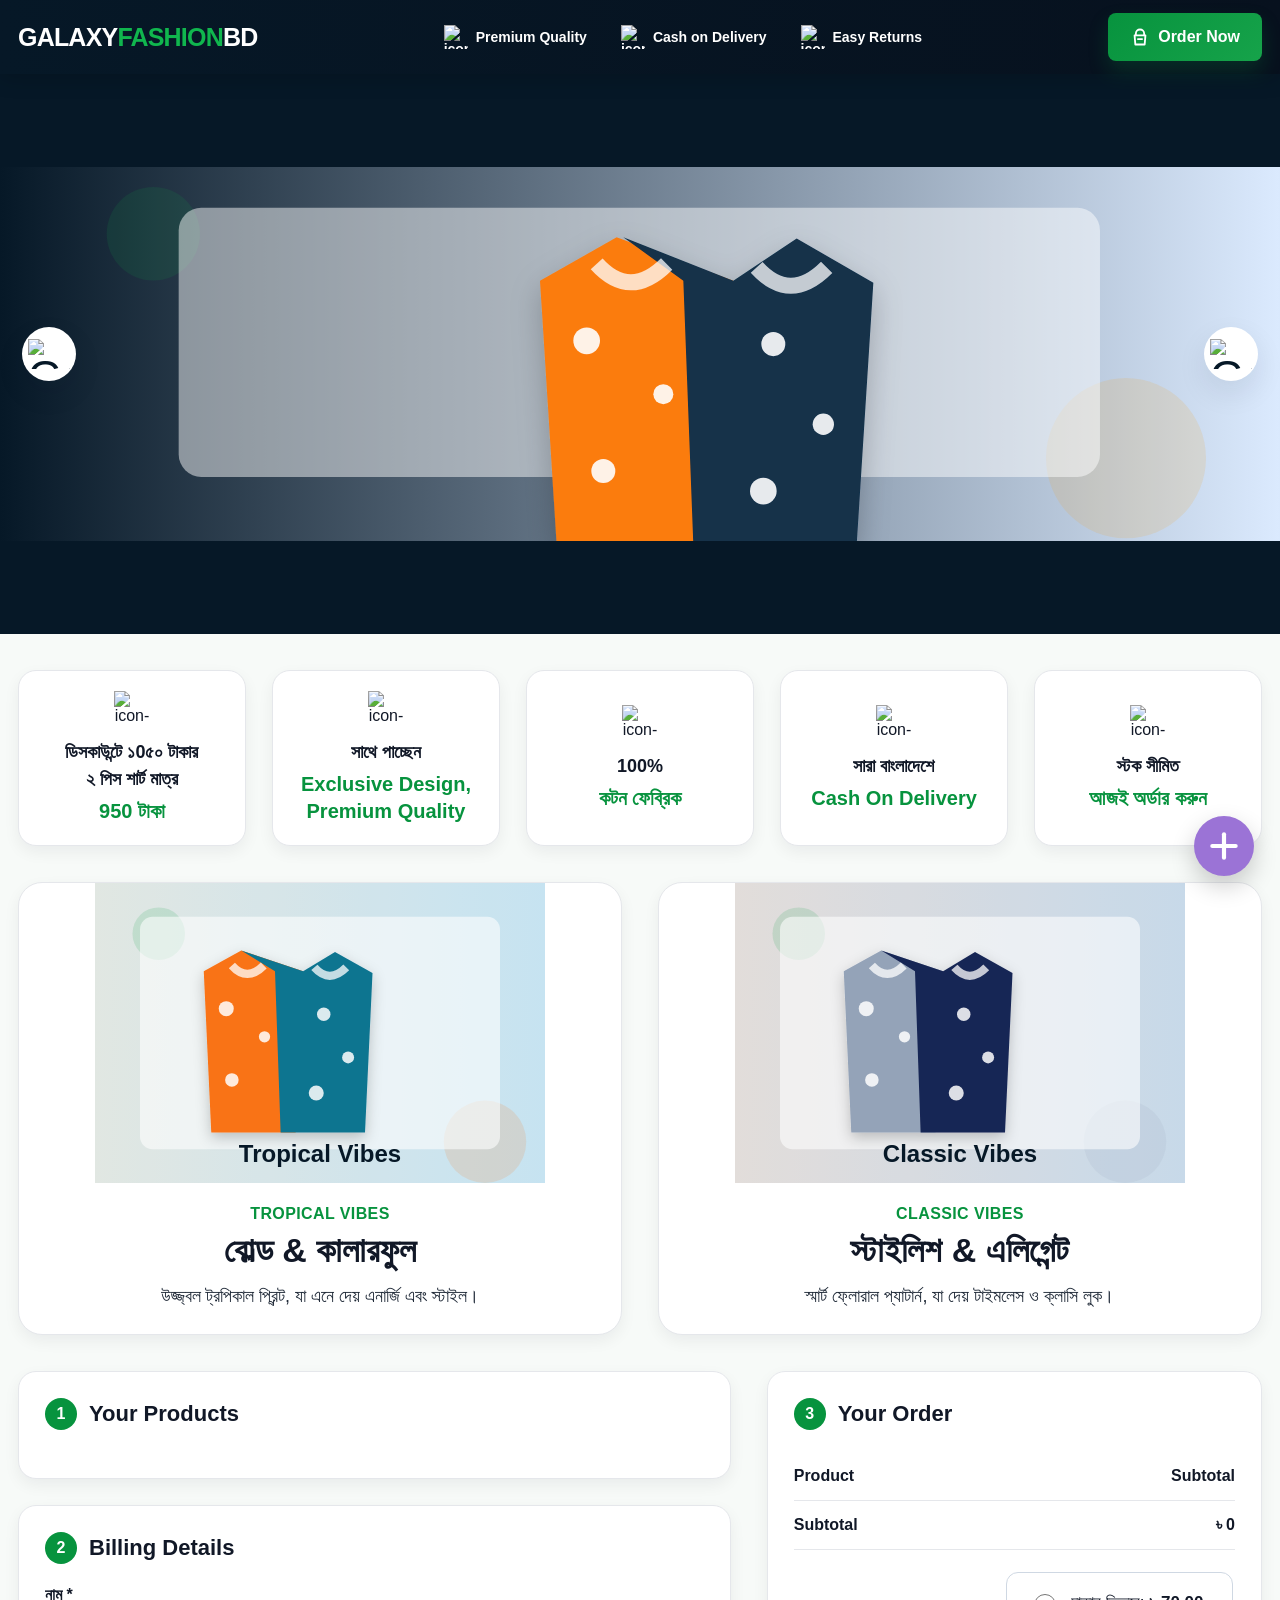
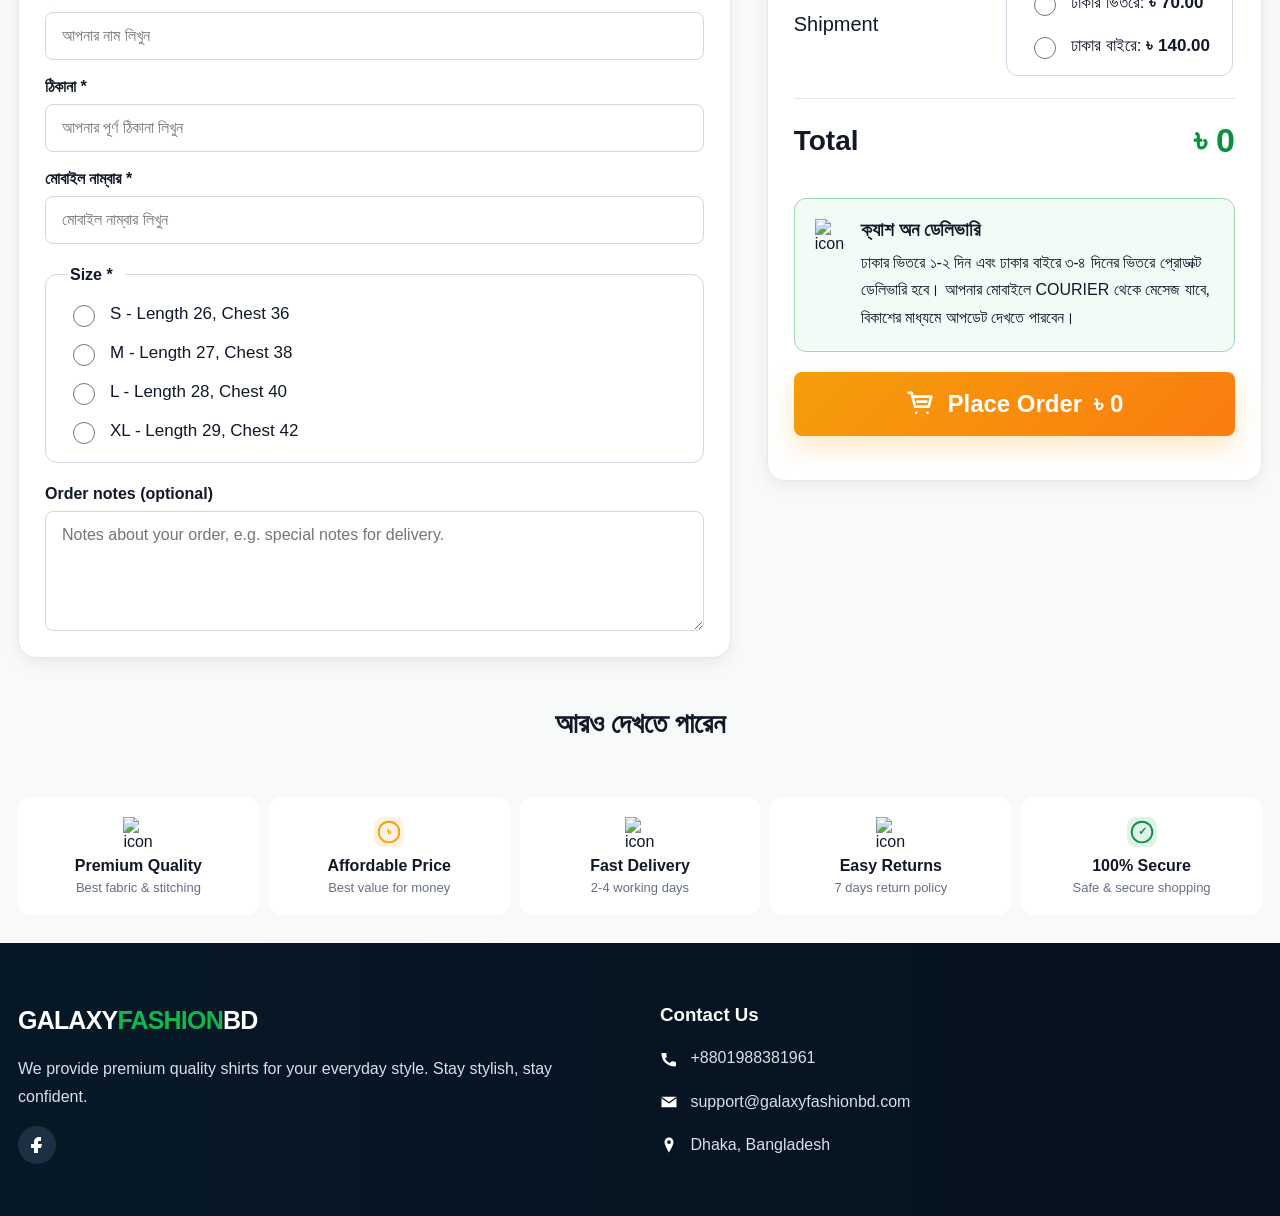
==== commit 1a2d16e6: "Updated" ====
--- a/index.html
+++ b/index.html
@@ -227,8 +227,7 @@
         <h2>GALAXY<span>FASHION</span>BD</h2>
         <p>We provide premium quality shirts for your everyday style. Stay stylish, stay confident.</p>
         <div class="socials">
-          <a href="#"><img src="assets/icon-facebook.svg" alt="Facebook" /></a>
-          <a href="#"><img src="assets/icon-youtube.svg" alt="YouTube Icon" /></a>
+          <a href="https://www.facebook.com/share/18kcm8Cv72/"><img src="assets/icon-facebook.svg" alt="Facebook" /></a>
         </div>
       </div>
 
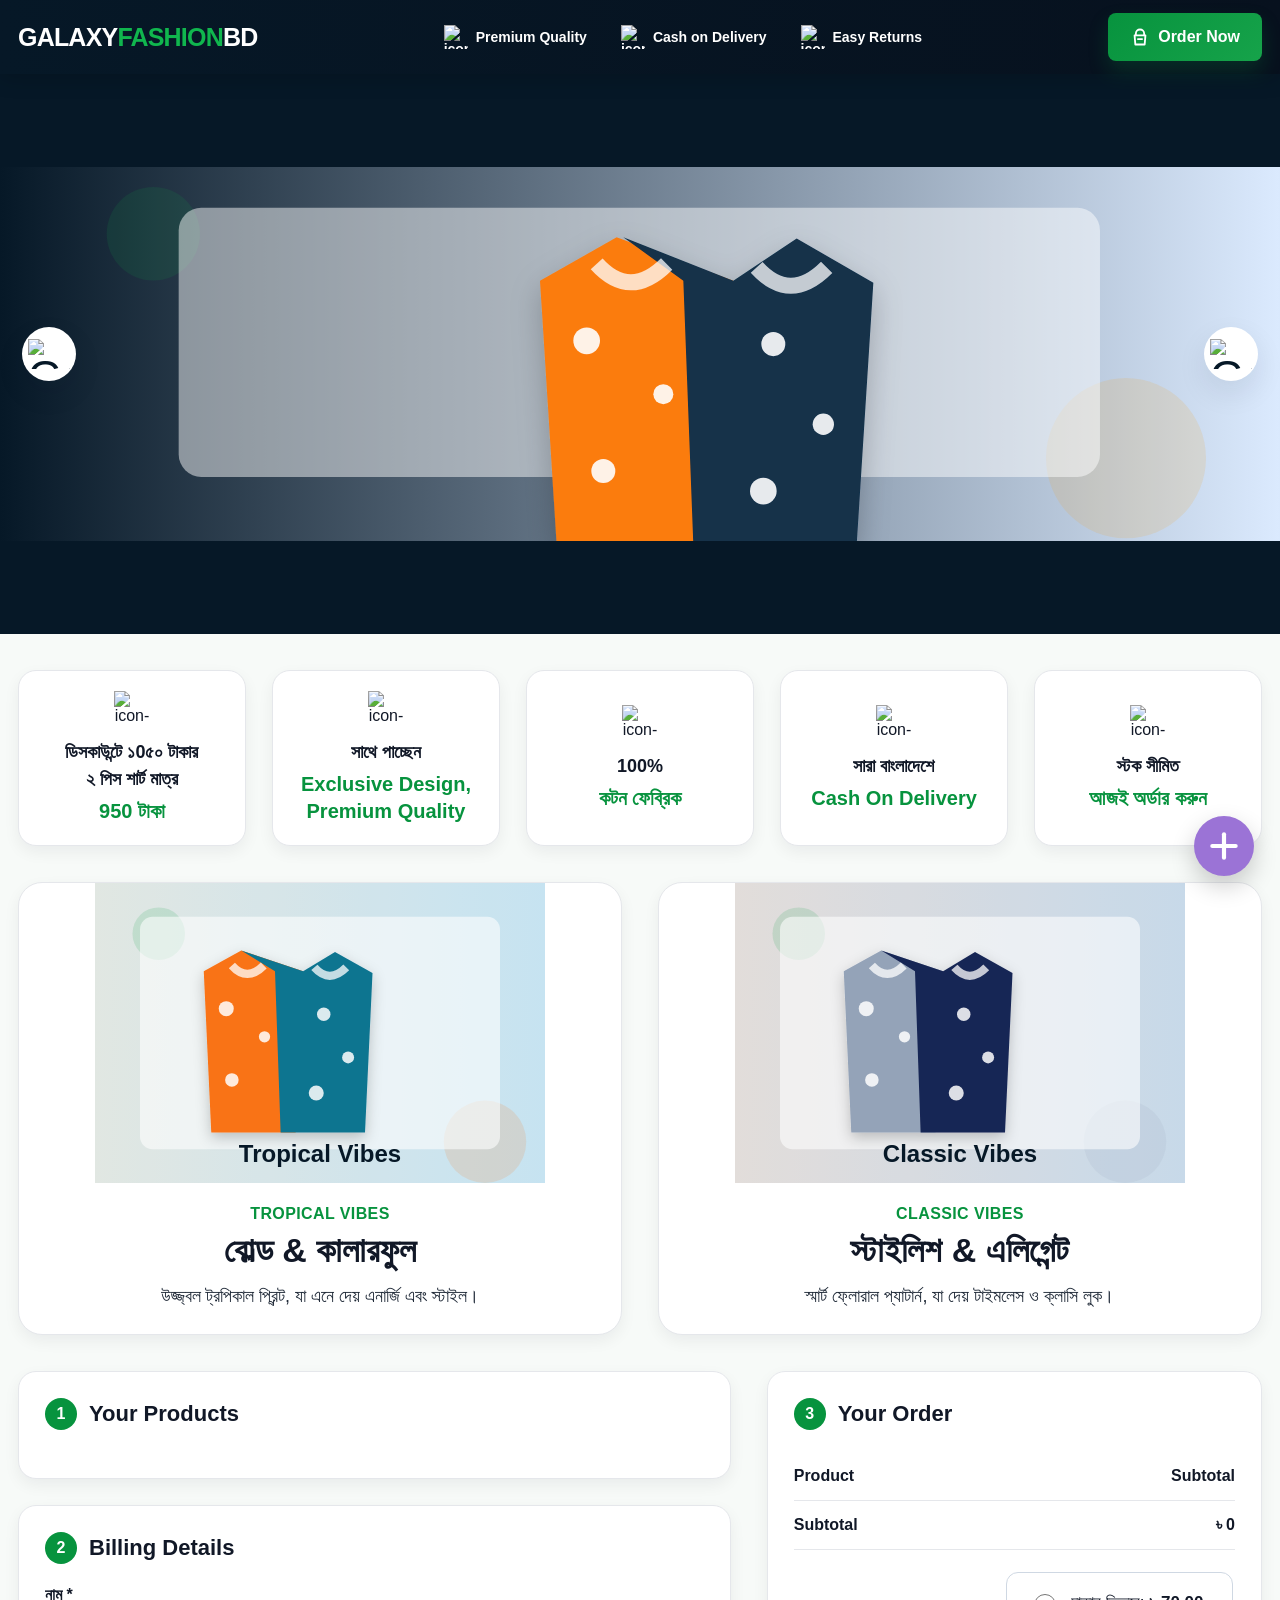
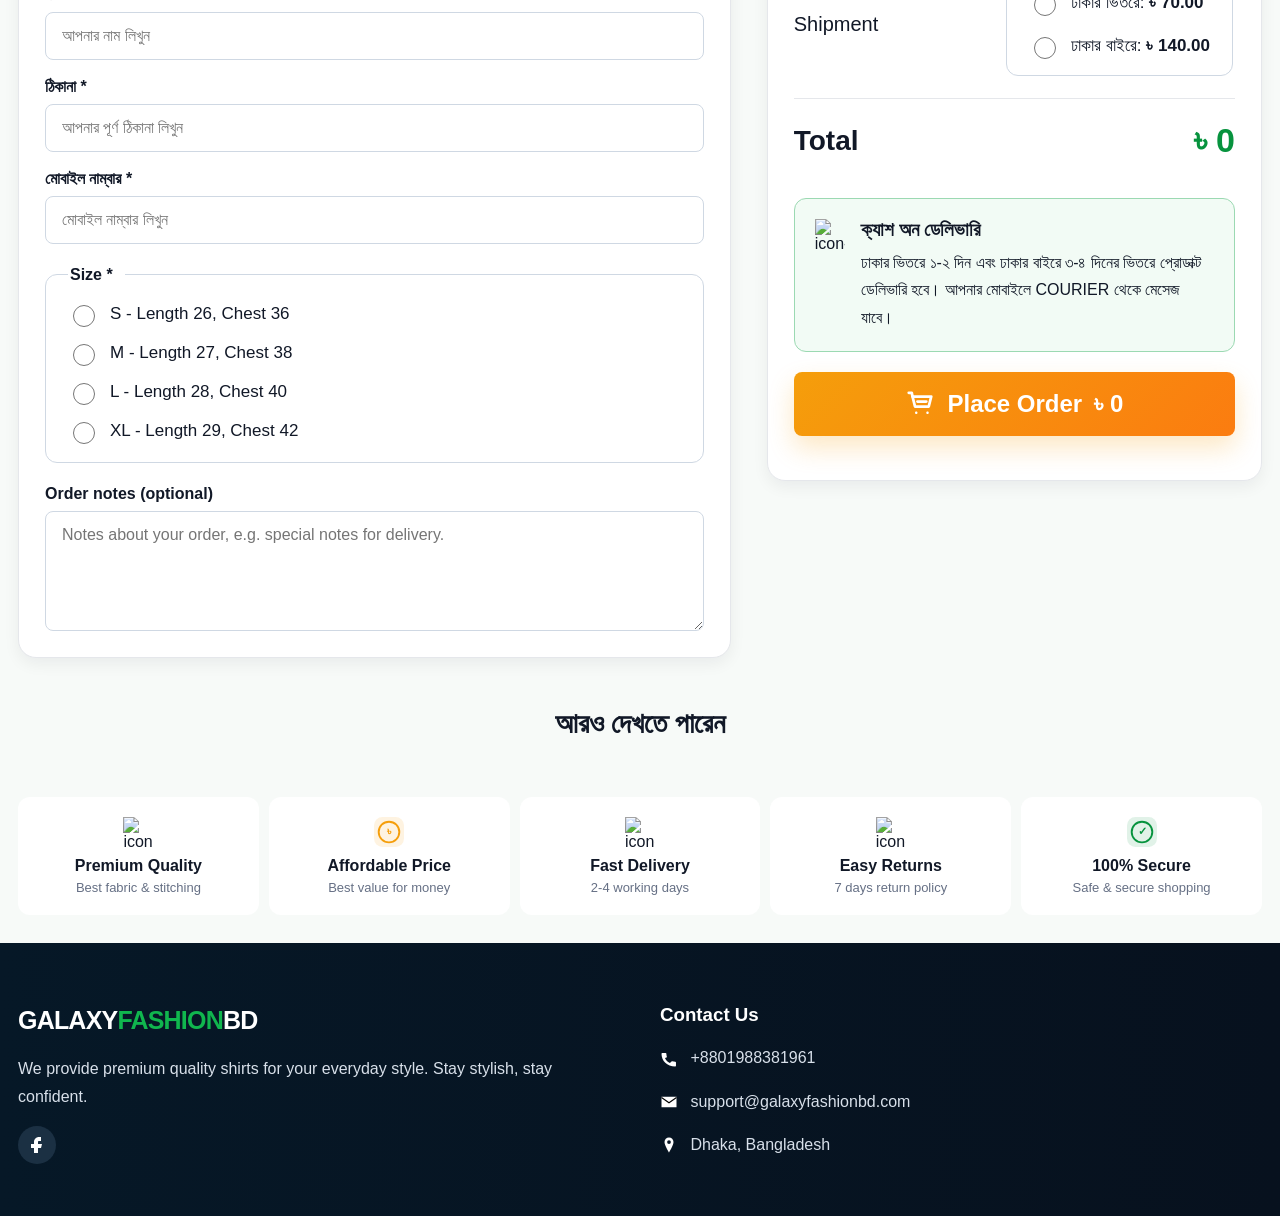
==== commit 33940d36: "Updated" ====
--- a/index.html
+++ b/index.html
@@ -12,22 +12,23 @@
   <!-- Open Graph / Facebook -->
   <meta property="og:title" content="Galaxy Fashion BD | Premium Shirt Combo" />
   <meta property="og:description" content="প্রিমিয়াম কোয়ালিটির ট্রেন্ডি শার্ট কম্বো এখনই অর্ডার করুন। Cash On Delivery Available." />
-  <meta property="og:image" content="https://yourdomain.com/assets/og-image.jpg" />
-  <meta property="og:url" content="https://yourdomain.com/" />
+  <meta property="og:image" content="https://galaxyfashionbd.com/assets/og-image.jpg" />
+  <meta property="og:url" content="https://galaxyfashionbd.com" />
   <meta property="og:type" content="website" />
 
   <!-- Twitter Card -->
   <meta name="twitter:card" content="summary_large_image" />
   <meta name="twitter:title" content="Galaxy Fashion BD | Premium Shirt Combo" />
   <meta name="twitter:description" content="Premium shirt combo with Cash On Delivery in Bangladesh." />
-  <meta name="twitter:image" content="https://yourdomain.com/assets/og-image.jpg" />
+  <meta name="twitter:image" content="https://galaxyfashionbd.com/assets/og-image.jpg" />
 
   <!-- Favicon -->
   <link rel="icon" type="image/png" href="assets/favicon.png" />
   <link rel="apple-touch-icon" href="assets/apple-touch-icon.png" />
-
+   <!-- Favicon -->
+  <link rel="icon" type="image/png" href="assets/galaxy-fashion-bd-fav-icon.jpeg">
   <!-- Canonical URL -->
-  <link rel="canonical" href="https://yourdomain.com/" />
+  <link rel="canonical" href="https://galaxyfashionbd.com" />
 
   <link rel="stylesheet" href="styles.css" />
 </head>
@@ -188,7 +189,7 @@
           <img src="assets/icon-cash-on-delivery.svg" alt="icon-cash-on-delivery" />
           <div>
             <h3>ক্যাশ অন ডেলিভারি</h3>
-            <p>ঢাকার ভিতরে ১-২ দিন এবং ঢাকার বাইরে ৩-৪ দিনের ভিতরে প্রোডাক্ট ডেলিভারি হবে। আপনার মোবাইলে COURIER থেকে মেসেজ যাবে, বিকাশের মাধ্যমে আপডেট দেখতে পারবেন।</p>
+            <p>ঢাকার ভিতরে ১-২ দিন এবং ঢাকার বাইরে ৩-৪ দিনের ভিতরে প্রোডাক্ট ডেলিভারি হবে। আপনার মোবাইলে COURIER থেকে মেসেজ যাবে।</p>
           </div>
         </div>
         <div class="order-button-wrap">
@@ -227,7 +228,7 @@
         <h2>GALAXY<span>FASHION</span>BD</h2>
         <p>We provide premium quality shirts for your everyday style. Stay stylish, stay confident.</p>
         <div class="socials">
-          <a href="https://www.facebook.com/share/18kcm8Cv72/"><img src="assets/icon-facebook.svg" alt="Facebook" /></a>
+          <a href="https://www.facebook.com/share/18kcm8Cv72/" target="_blank"><img src="assets/icon-facebook.svg" alt="Facebook" /></a>
         </div>
       </div>
 
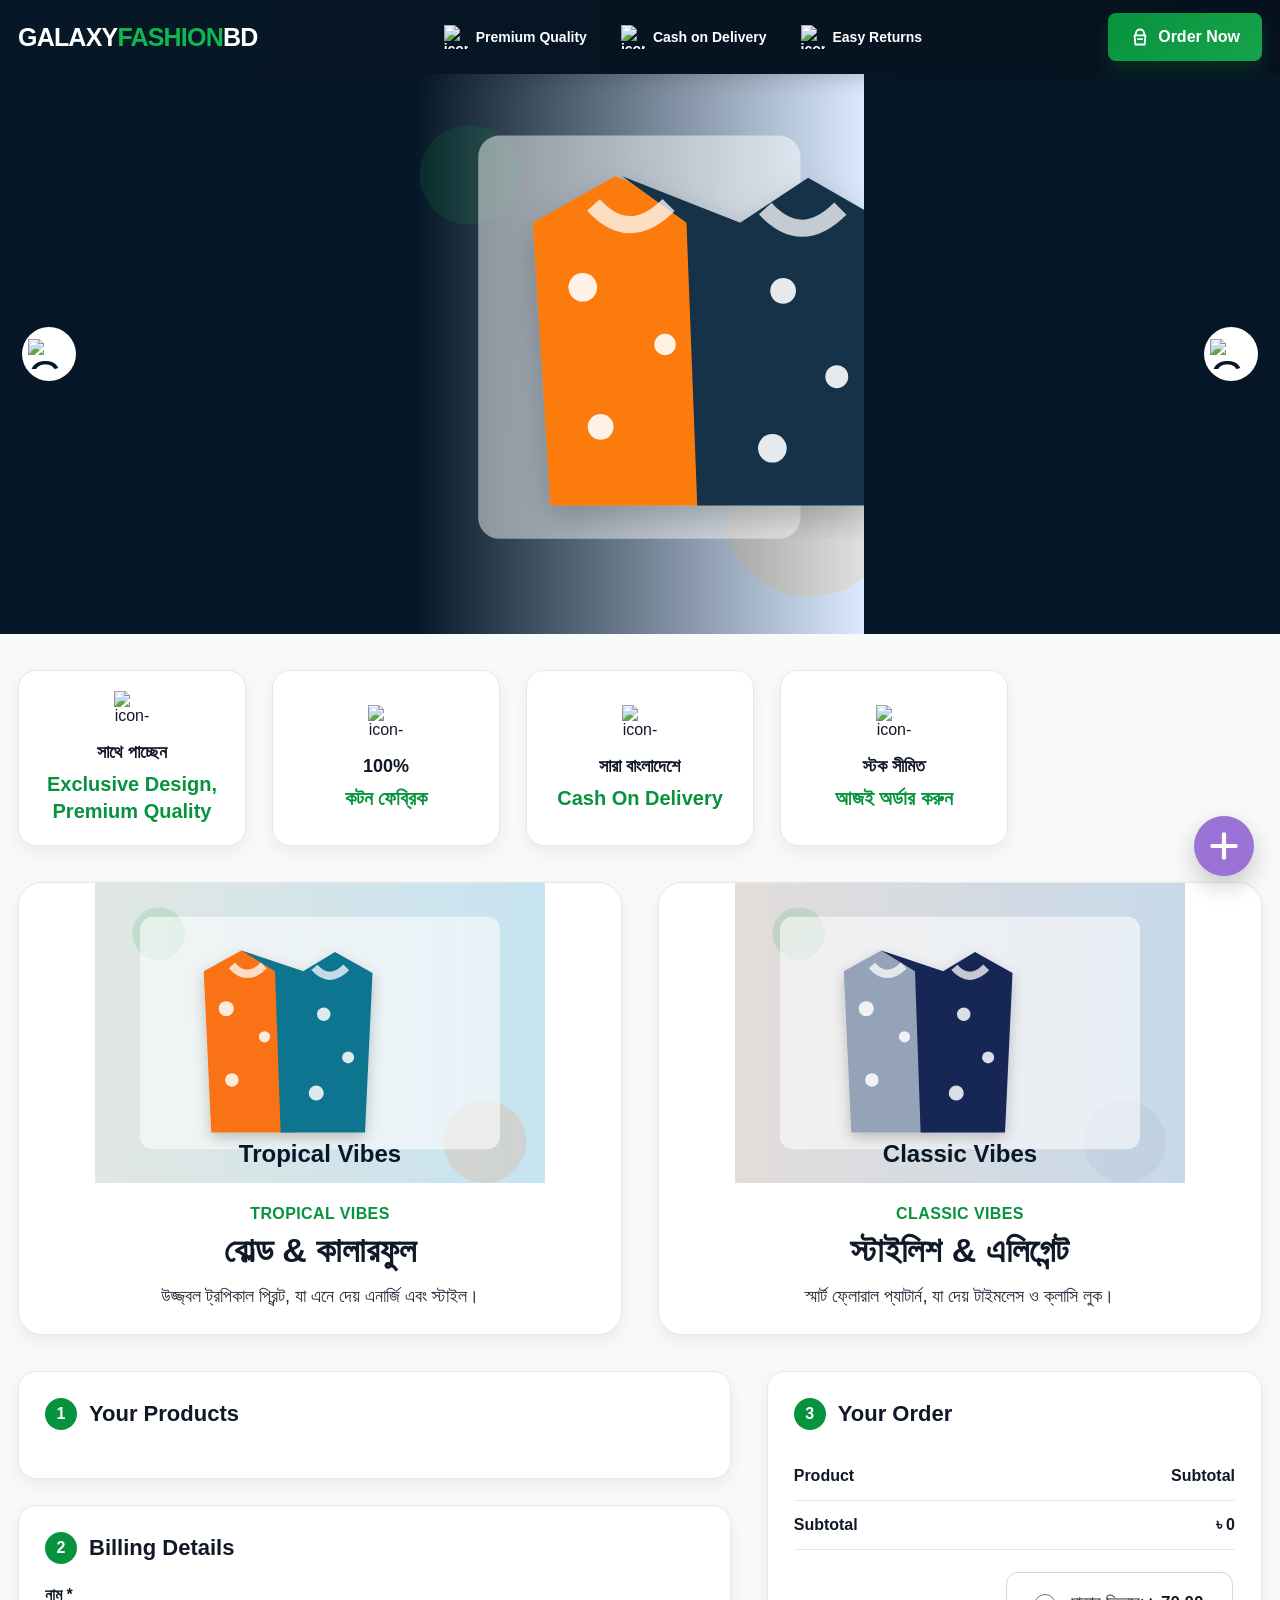
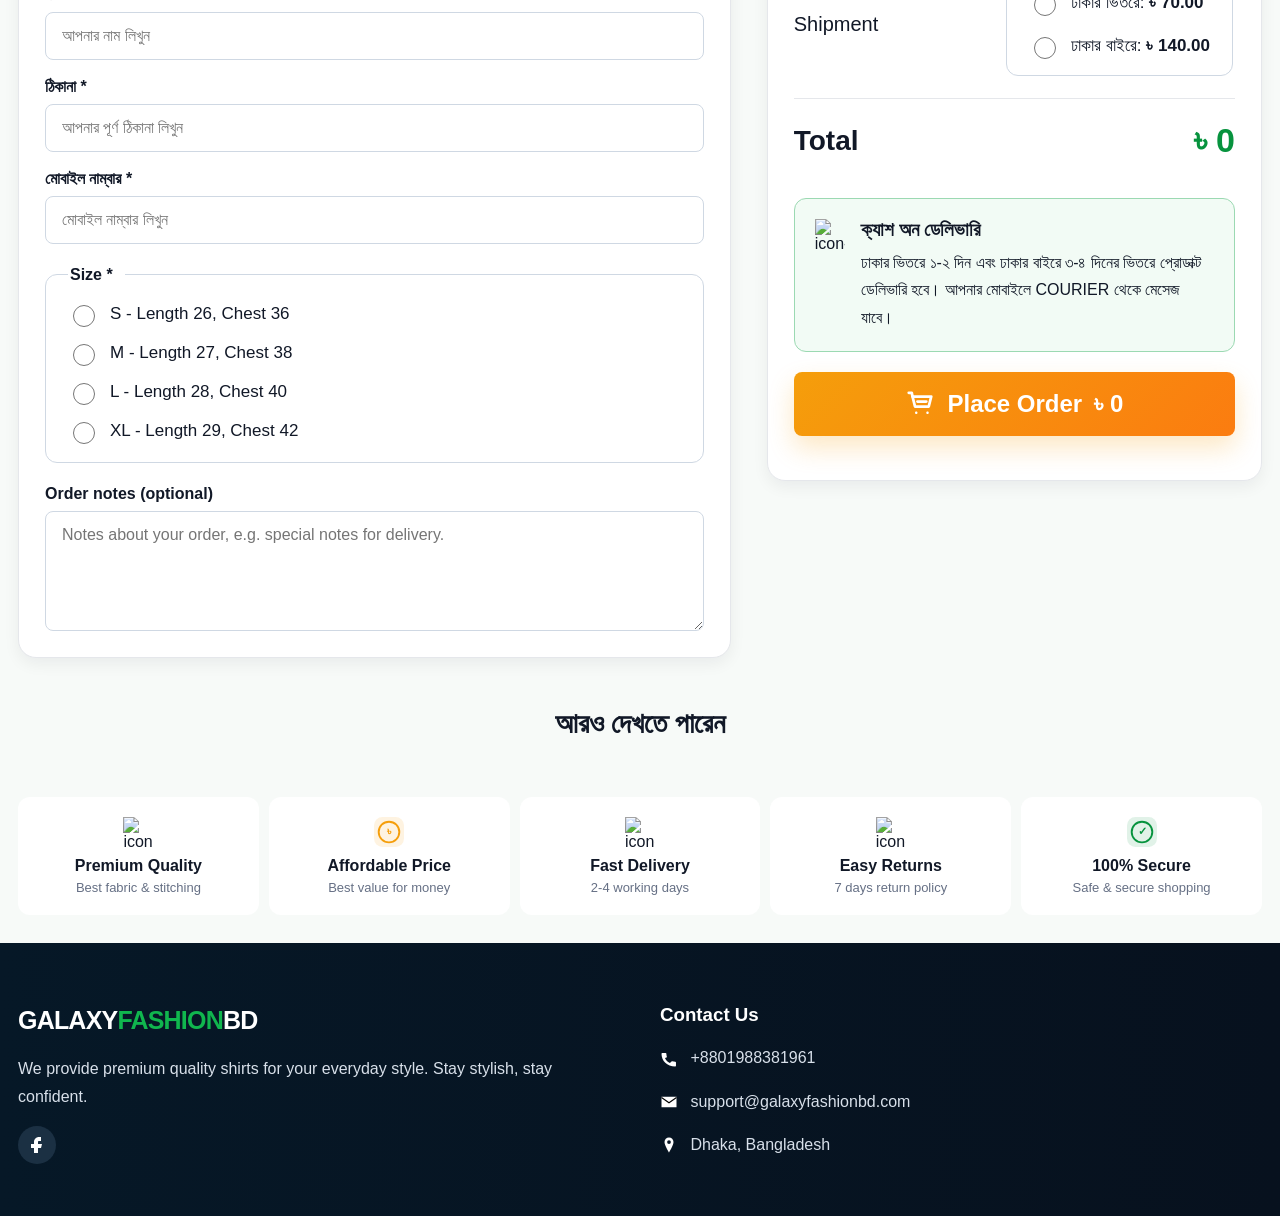
==== commit e6be7e15: "Updated" ====
--- a/index.html
+++ b/index.html
@@ -86,7 +86,7 @@
 
     <!-- ================= OFFER HIGHLIGHT CARDS START ================= -->
     <section class="offer-cards section-pad">
-      <div class="offer-card"><img src="assets/icon-discount.svg" alt="icon-discount" /><strong>ডিসকাউন্টে ১0৫০ টাকার<br>২ পিস শার্ট মাত্র</strong><b>950 টাকা</b></div>
+      <!--<div class="offer-card"><img src="assets/icon-discount.svg" alt="icon-discount" /><strong>ডিসকাউন্টে ১0৫০ টাকার<br>২ পিস শার্ট মাত্র</strong><b>950 টাকা</b></div>-->
       <div class="offer-card"><img src="assets/icon-premium-quality.svg" alt="icon-premium-quality" /><strong>সাথে পাচ্ছেন</strong><b>Exclusive Design,<br>Premium Quality</b></div>
       <div class="offer-card"><img src="assets/icon-cotton-fabric.svg" alt="icon-cotton-fabric" /><strong>100%</strong><b>কটন ফেব্রিক</b></div>
       <div class="offer-card"><img src="assets/icon-cash-on-delivery.svg" alt="icon-cash-on-delivery" /><strong>সারা বাংলাদেশে</strong><b>Cash On Delivery</b></div>
--- a/styles.css
+++ b/styles.css
@@ -939,7 +939,8 @@
    width: 40vw;
    border-radius: 16px;
    background: #fff;
-   box-shadow: 0 20px 70px rgba(0, 0, 0, .35)
+   box-shadow: 0 20px 70px rgba(0, 0, 0, .35);
+   object-fit: contain;
 }
 
 .lightbox-close,
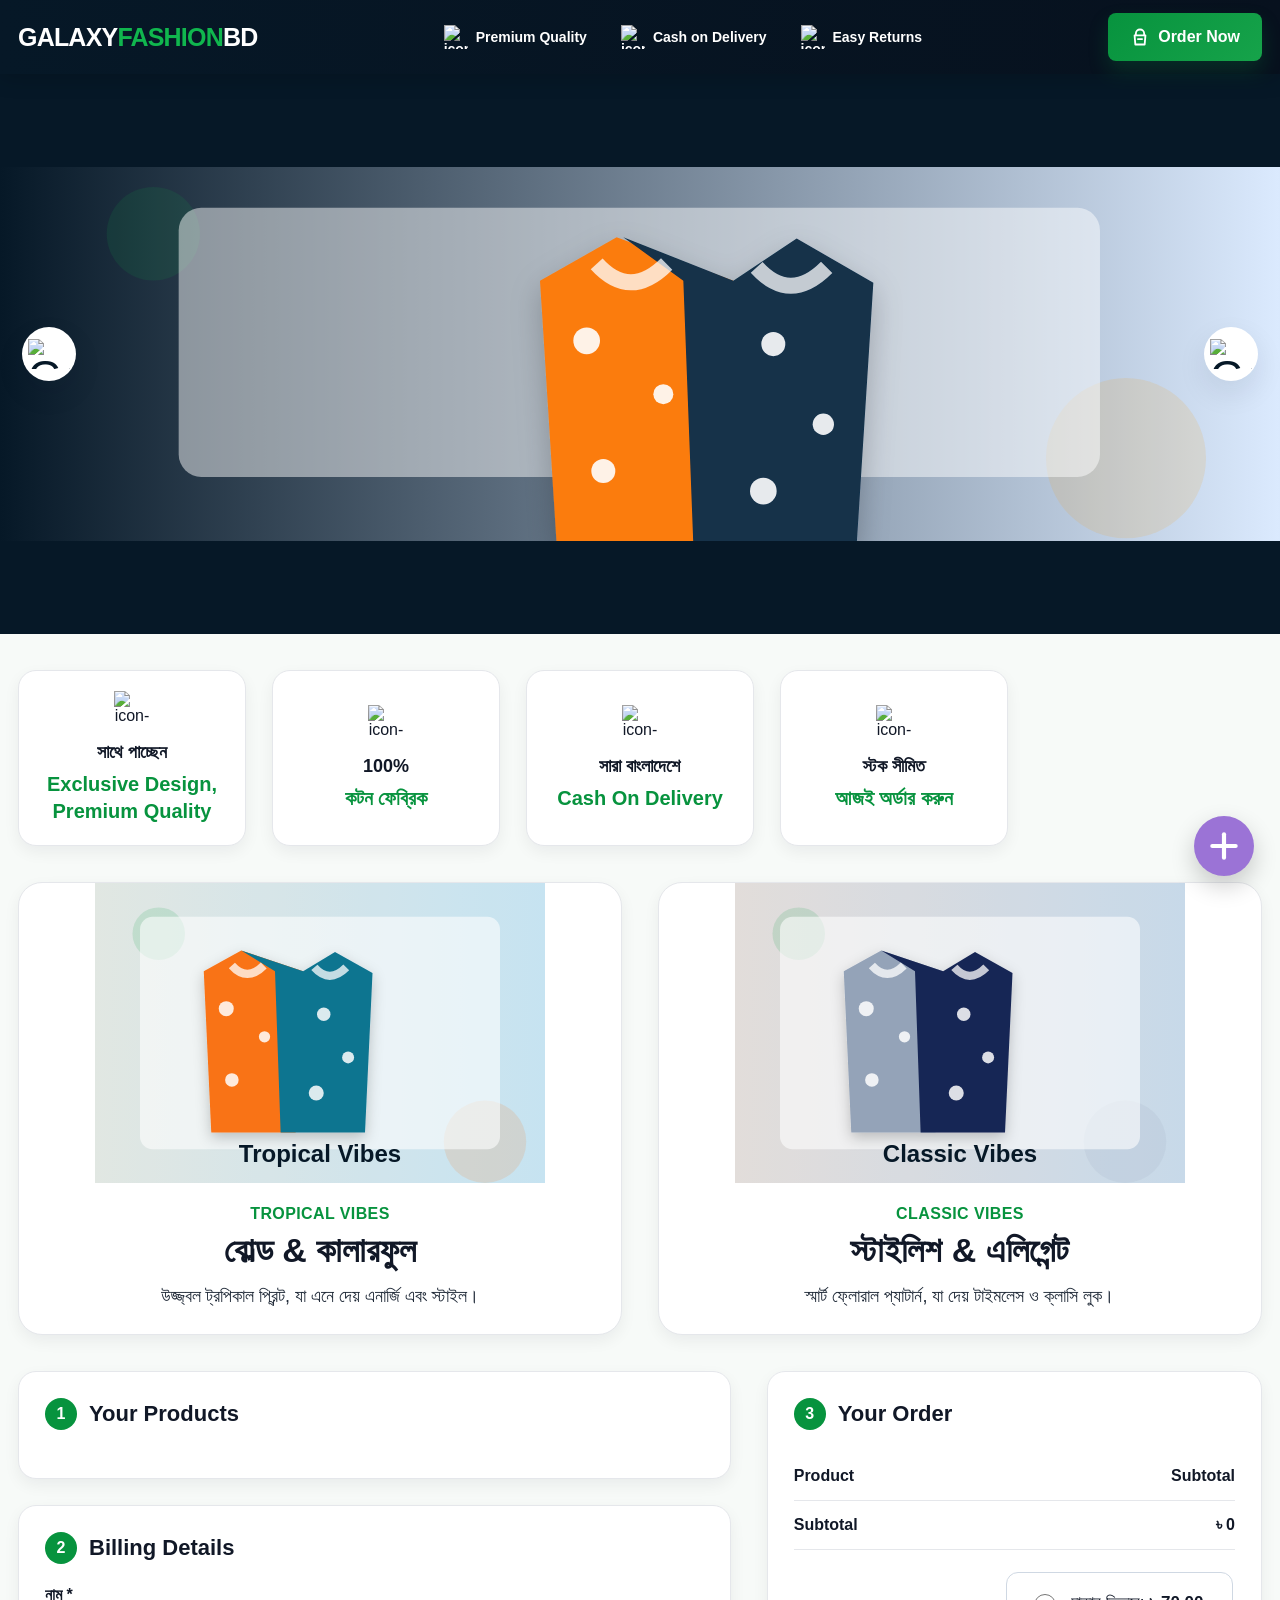
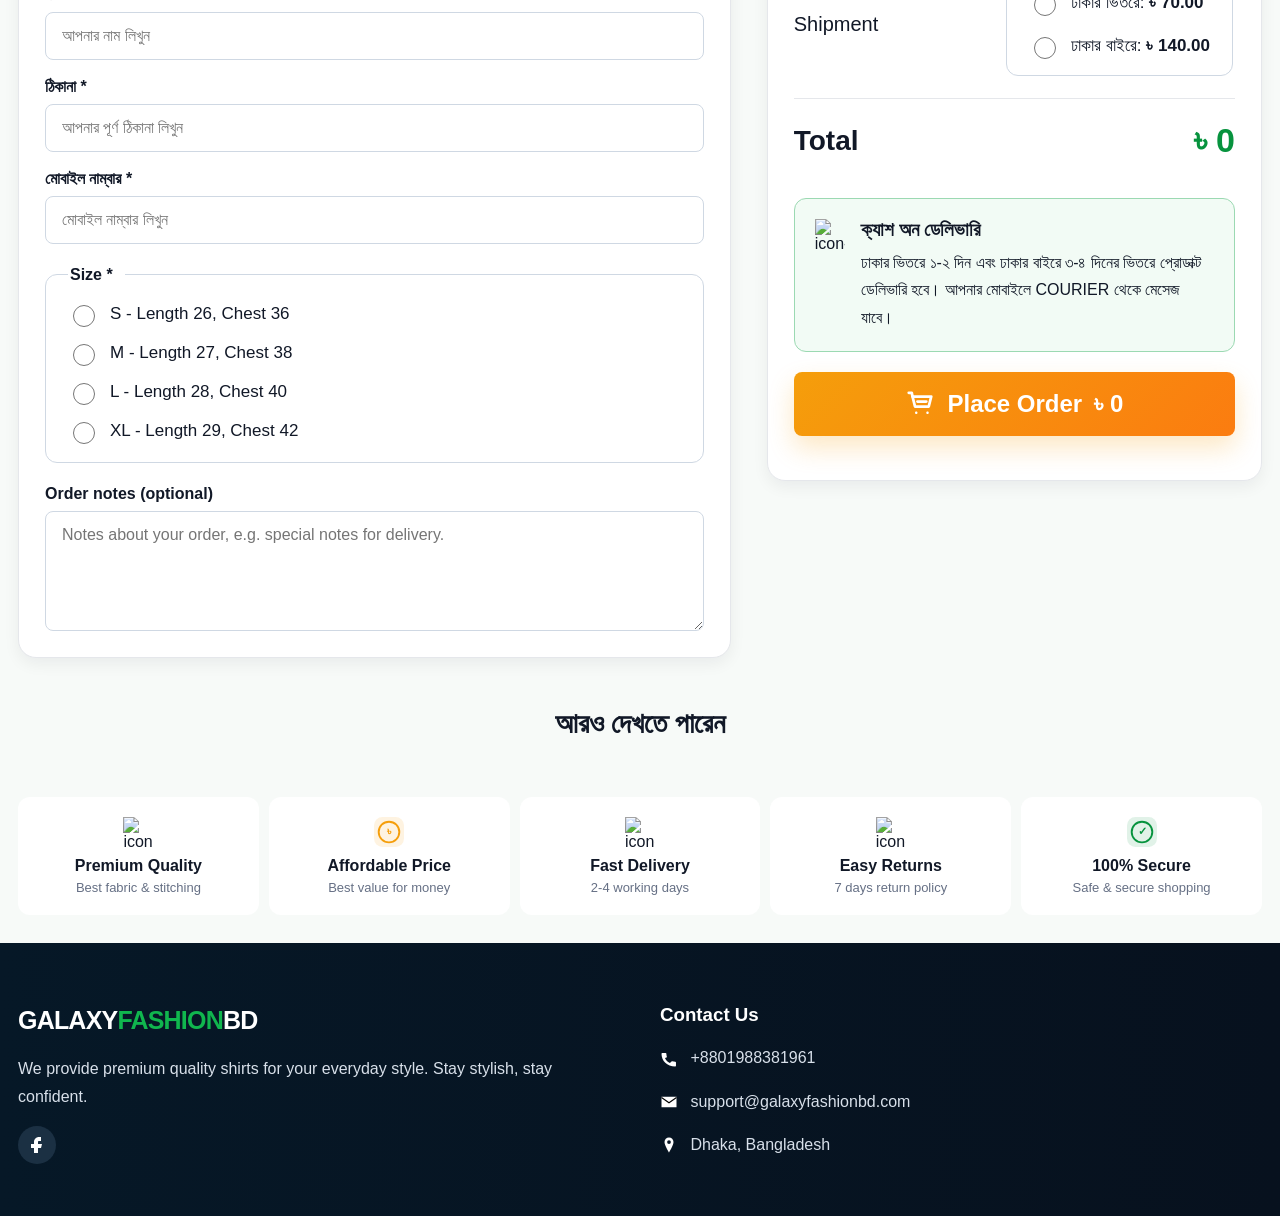
==== commit 6d3831d1: "Updated" ====
--- a/index.html
+++ b/index.html
@@ -31,6 +31,31 @@
   <link rel="canonical" href="https://galaxyfashionbd.com" />
 
   <link rel="stylesheet" href="styles.css" />
+
+
+
+
+
+  <!-- Meta Pixel Code -->
+    <script>
+    !function(f,b,e,v,n,t,s)
+    {if(f.fbq)return;n=f.fbq=function(){n.callMethod?
+    n.callMethod.apply(n,arguments):n.queue.push(arguments)};
+    if(!f._fbq)f._fbq=n;n.push=n.loaded=!0;n.version='2.0';
+    n.queue=[];t=b.createElement(e);t.async=!0;
+    t.src=v;s=b.getElementsByTagName(e)[0];
+    s.parentNode.insertBefore(t,s)}(window, document,'script',
+    'https://connect.facebook.net/en_US/fbevents.js');
+
+    fbq('init', '2210960613003223');
+    fbq('track', 'PageView');
+    </script>
+
+    <noscript>
+    <img height="1" width="1" style="display:none"
+    src="https://www.facebook.com/tr?id=2210960613003223&ev=PageView&noscript=1"/>
+    </noscript>
+  <!-- End Meta Pixel Code -->
 </head>
 <body>
   <!-- ================= HEADER SECTION START ================= -->
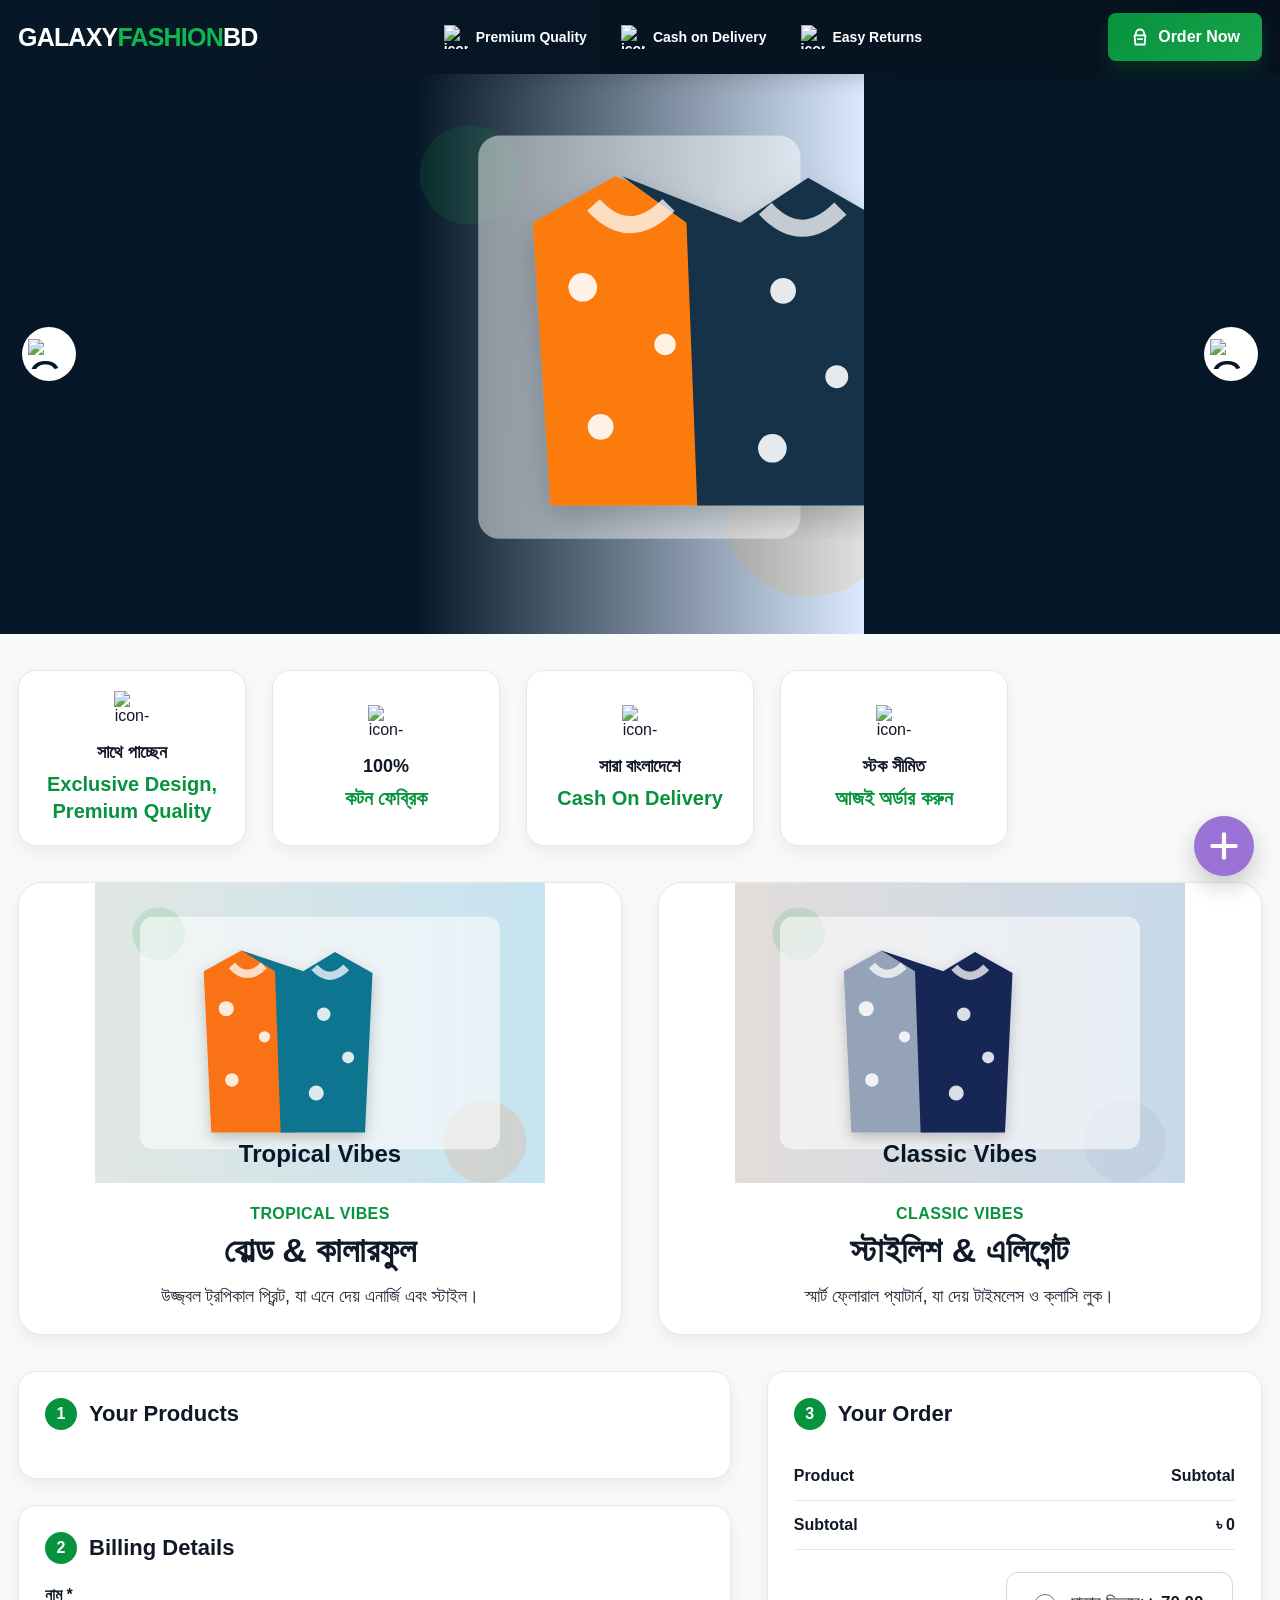
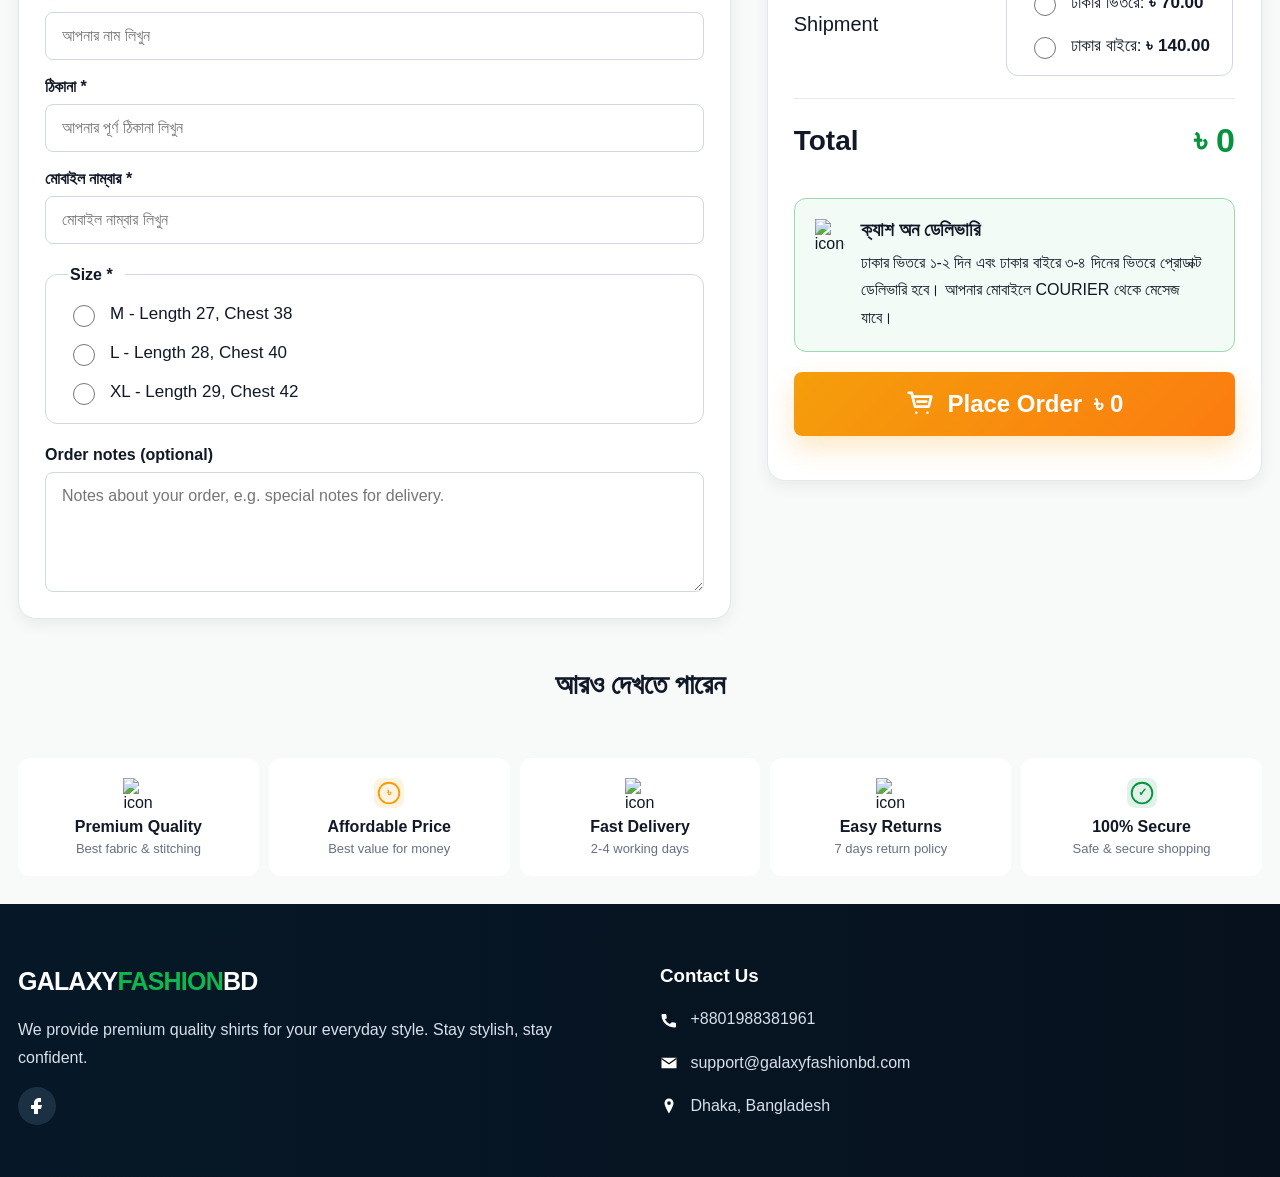
==== commit 33f04088: "Updated" ====
--- a/index.html
+++ b/index.html
@@ -178,7 +178,7 @@
 
           <fieldset class="size-box">
             <legend>Size *</legend>
-            <label><input type="radio" name="size" value="S - Length 26, Chest 36" required /> S - Length 26, Chest 36</label>
+            <!--<label><input type="radio" name="size" value="S - Length 26, Chest 36" required /> S - Length 26, Chest 36</label>-->
             <label><input type="radio" name="size" value="M - Length 27, Chest 38" required /> M - Length 27, Chest 38</label>
             <label><input type="radio" name="size" value="L - Length 28, Chest 40" /> L - Length 28, Chest 40</label>
             <label><input type="radio" name="size" value="XL - Length 29, Chest 42" /> XL - Length 29, Chest 42</label>
